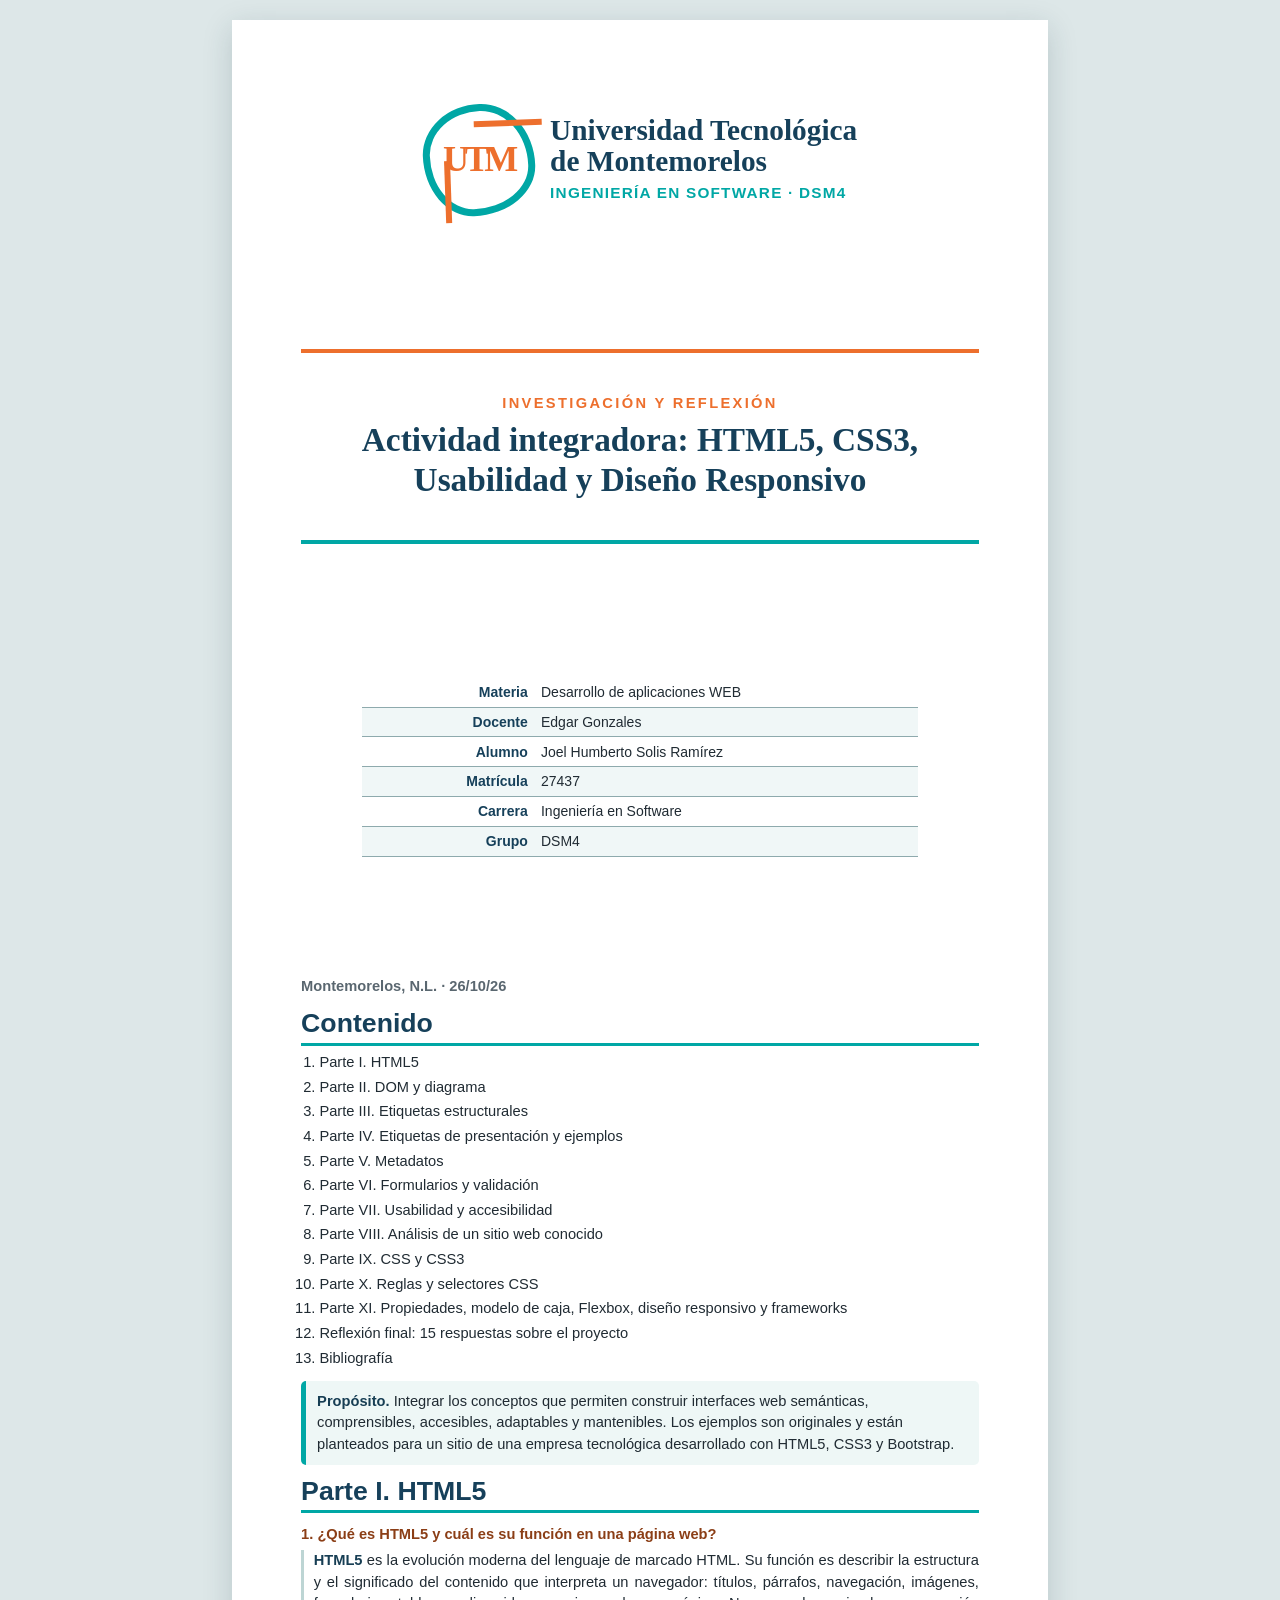
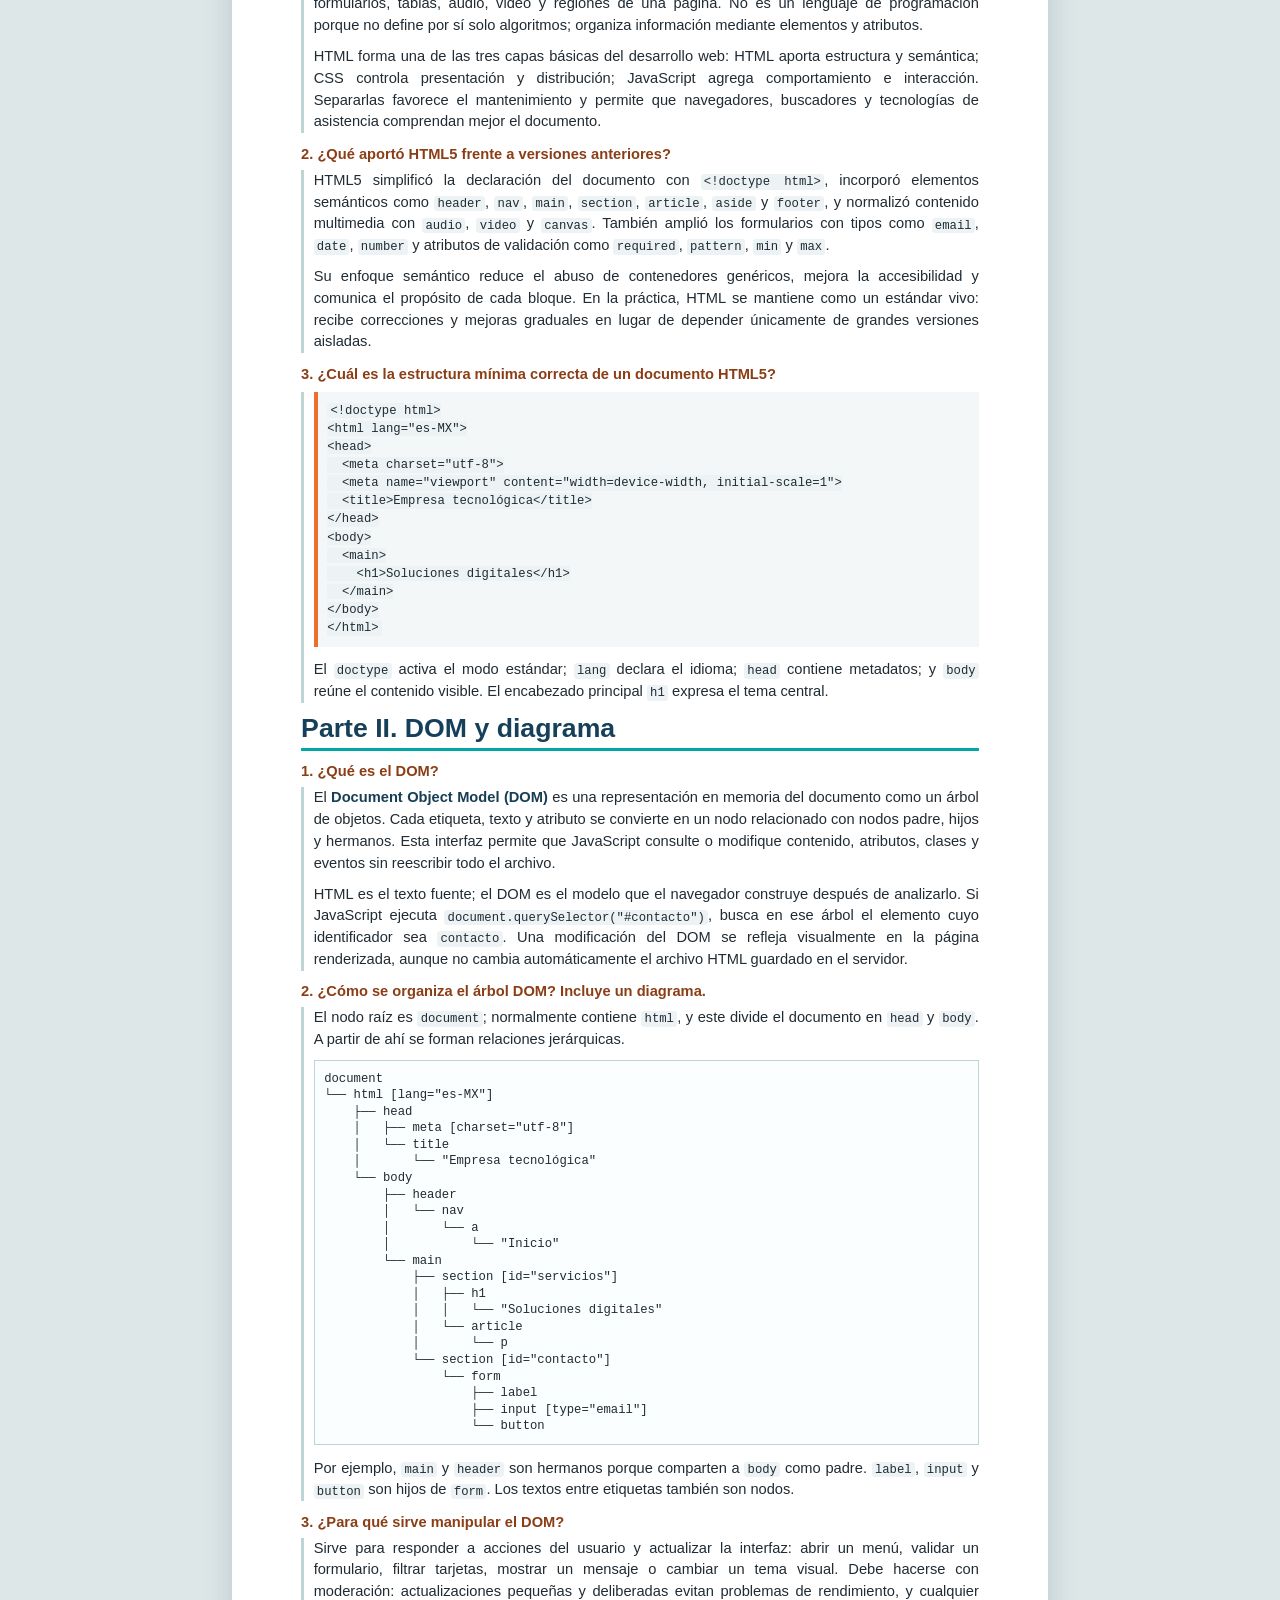
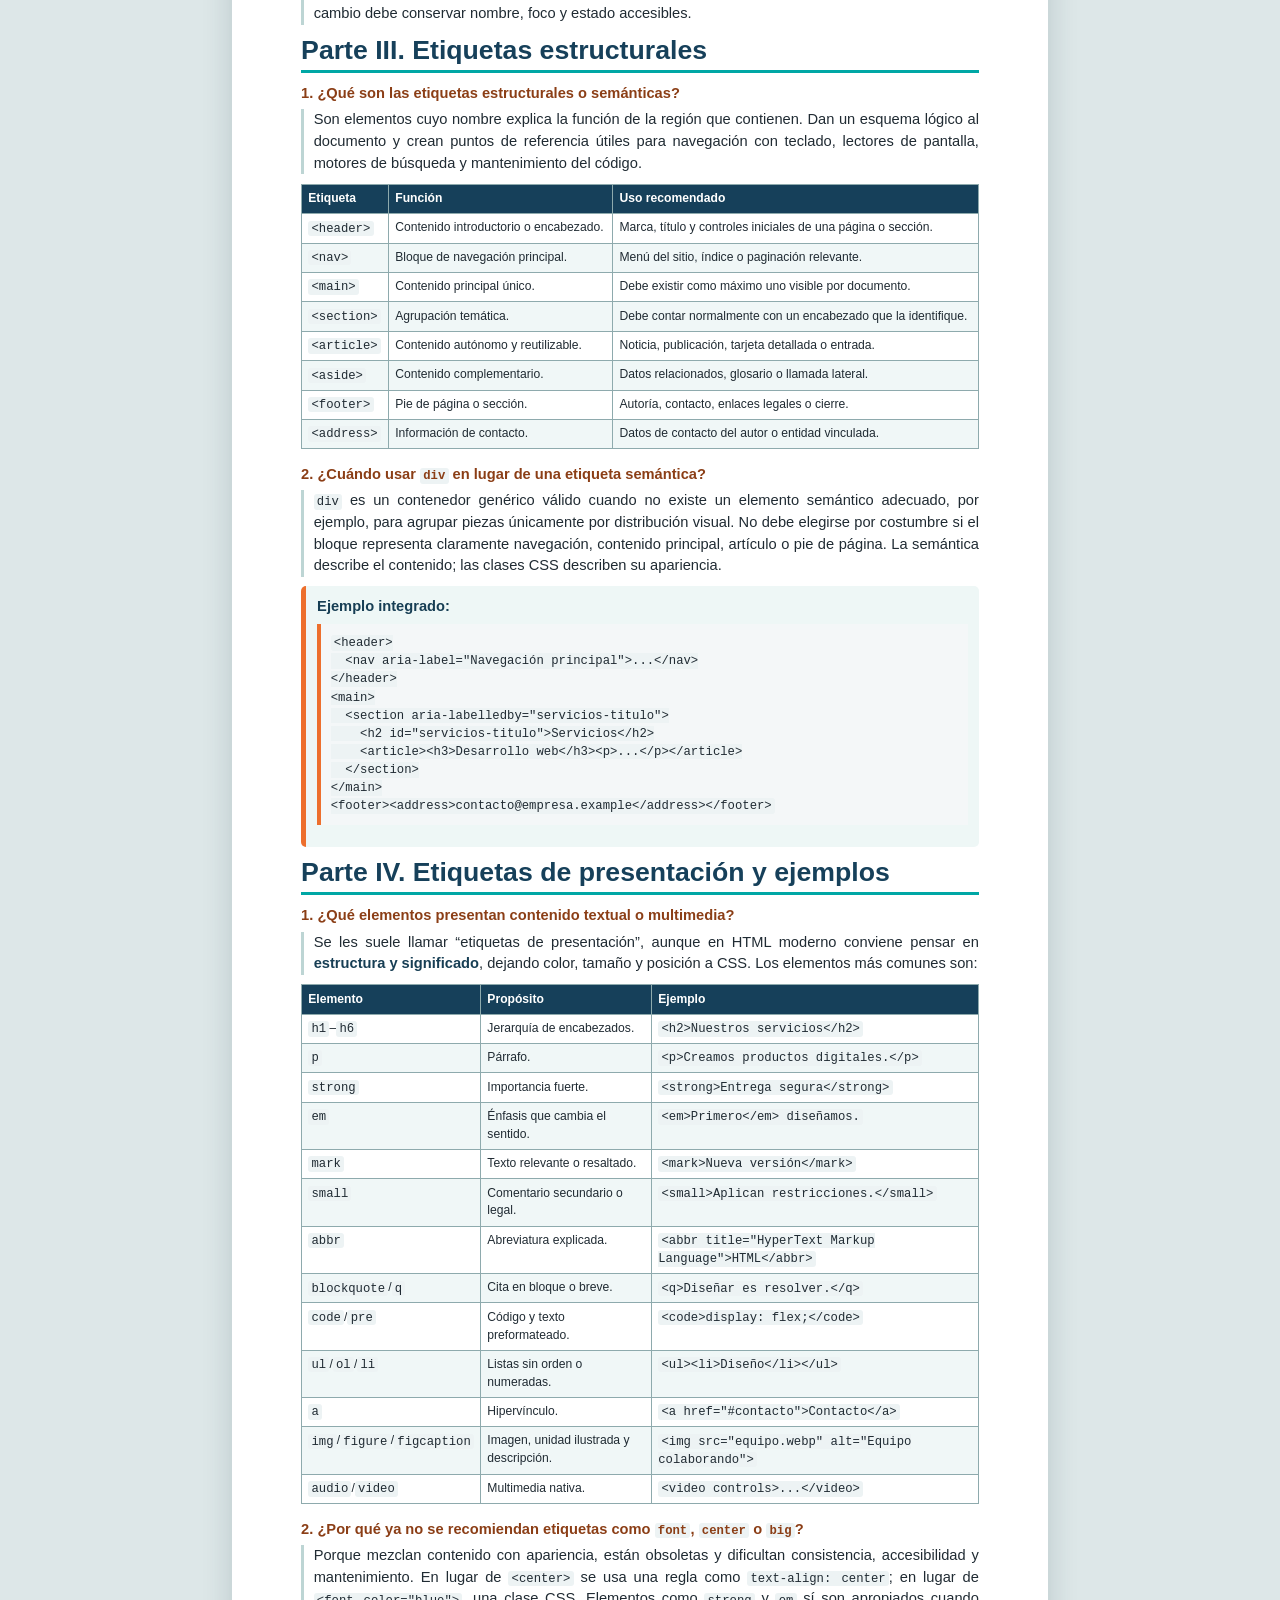
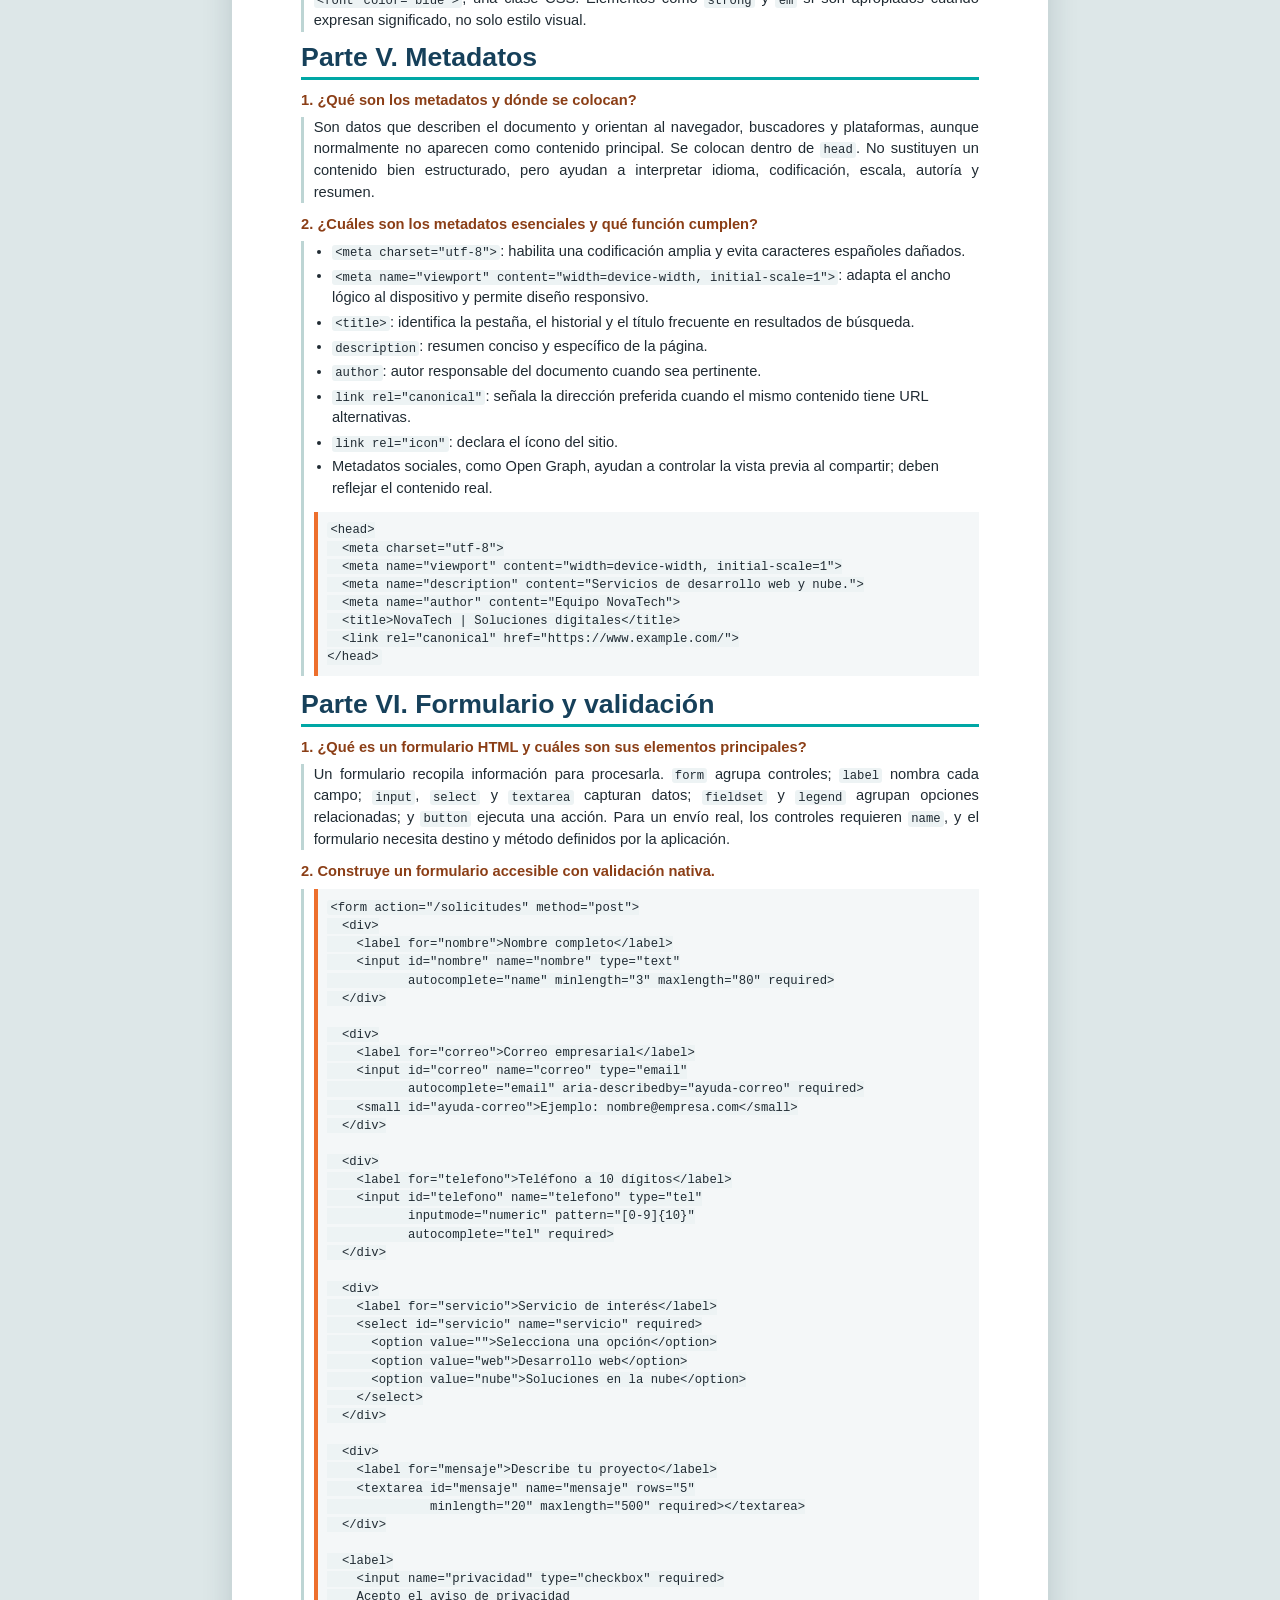
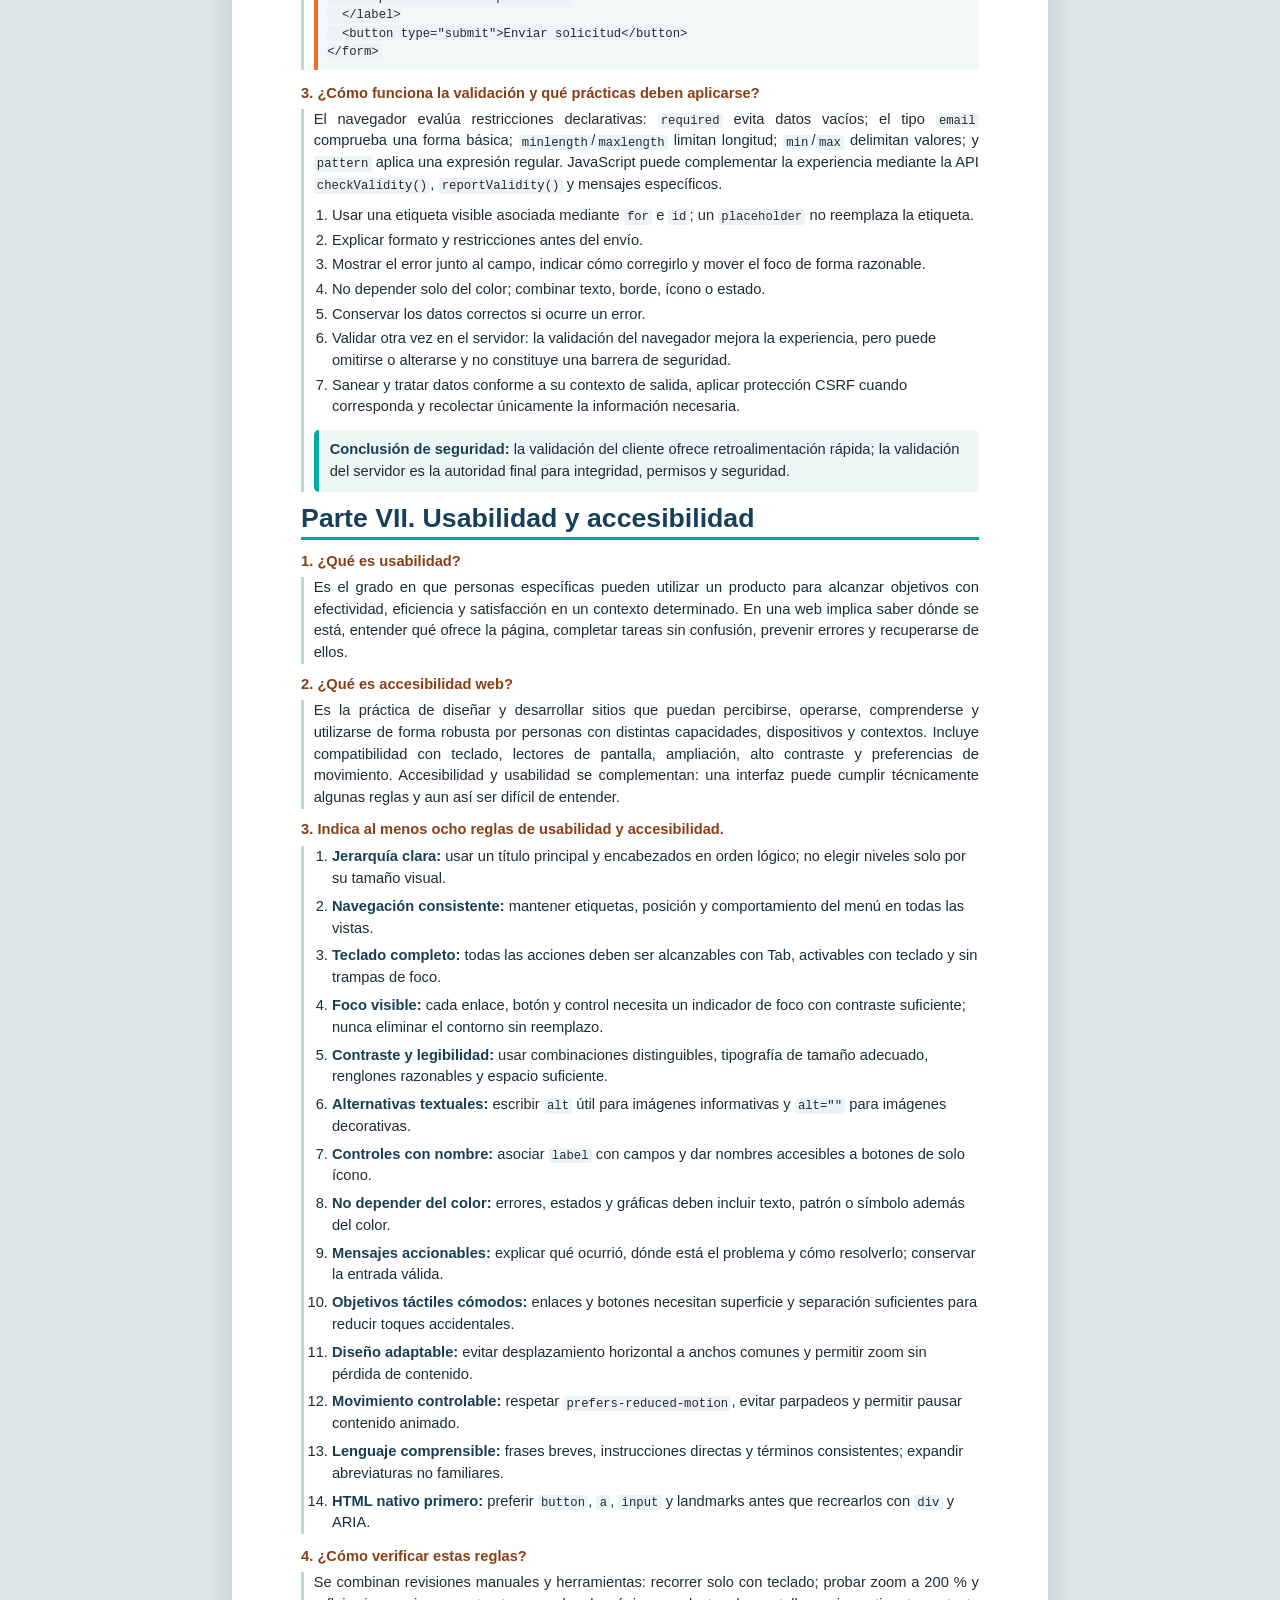
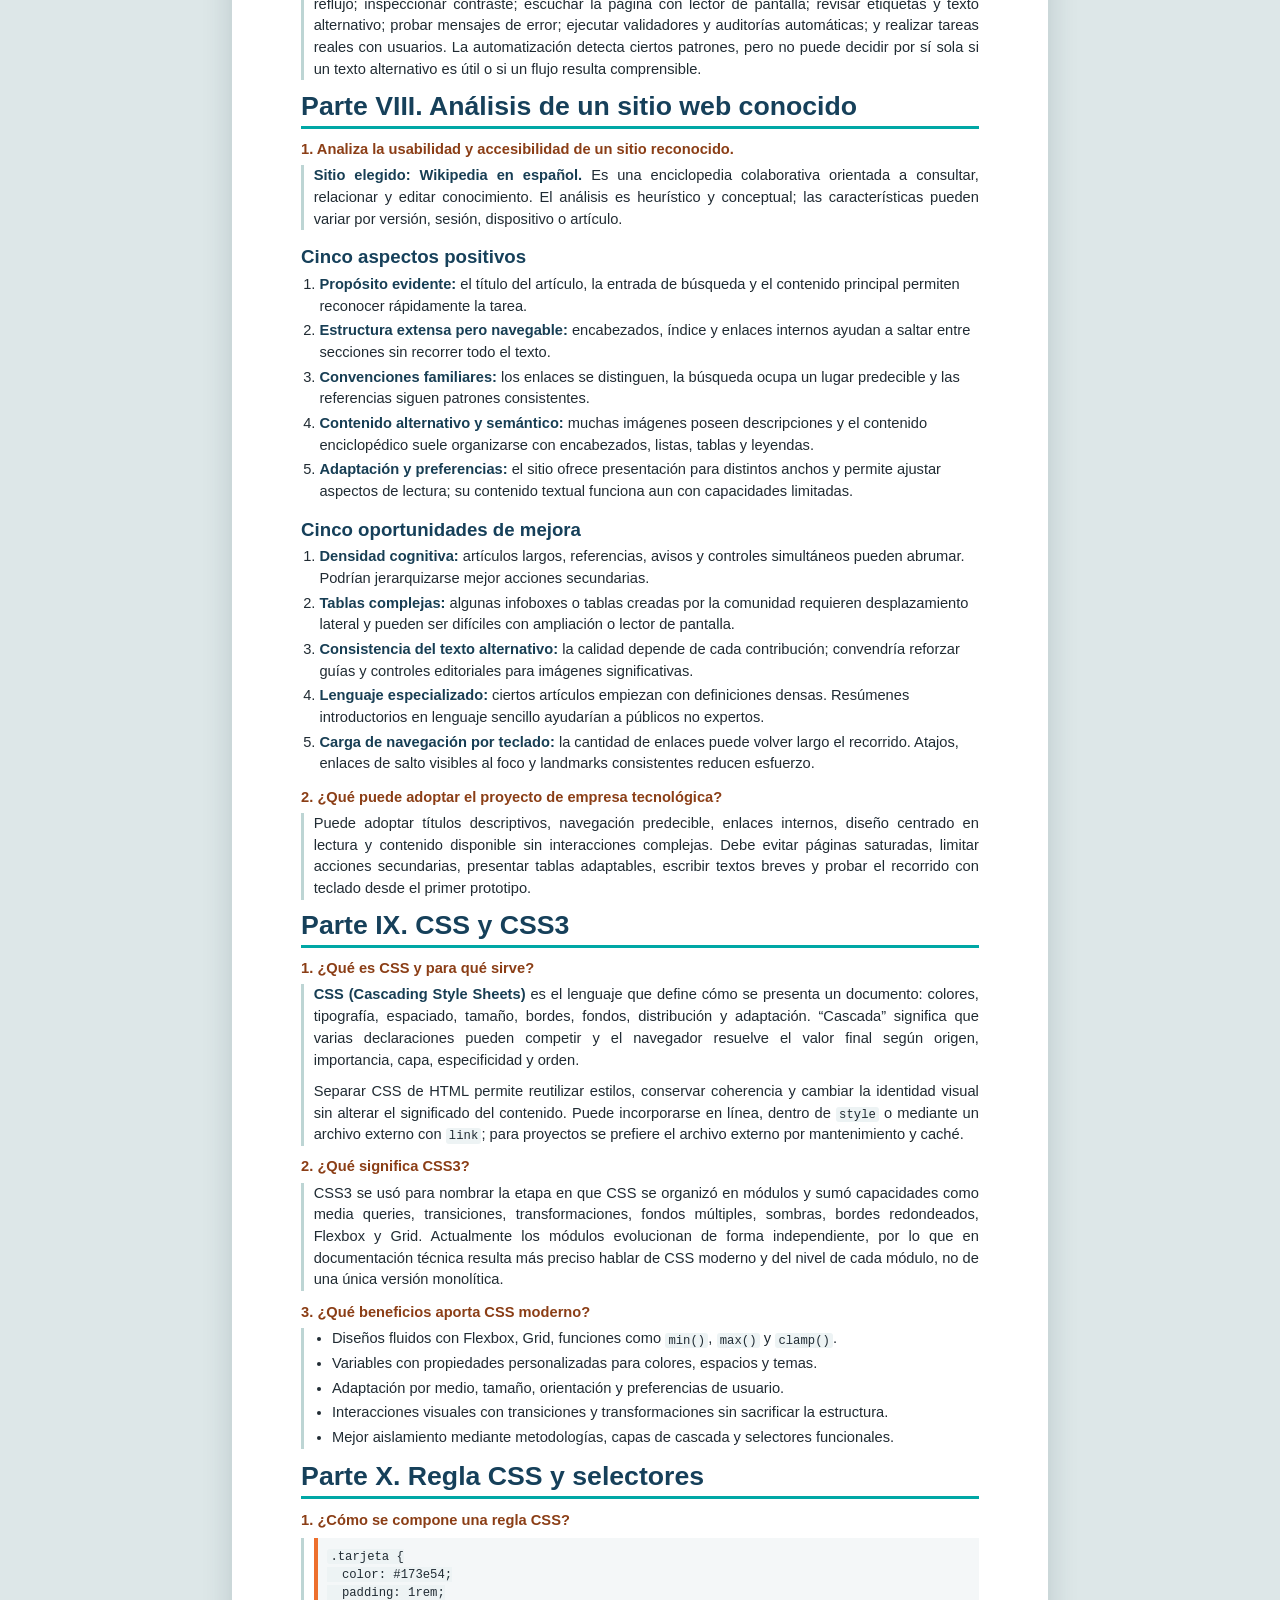
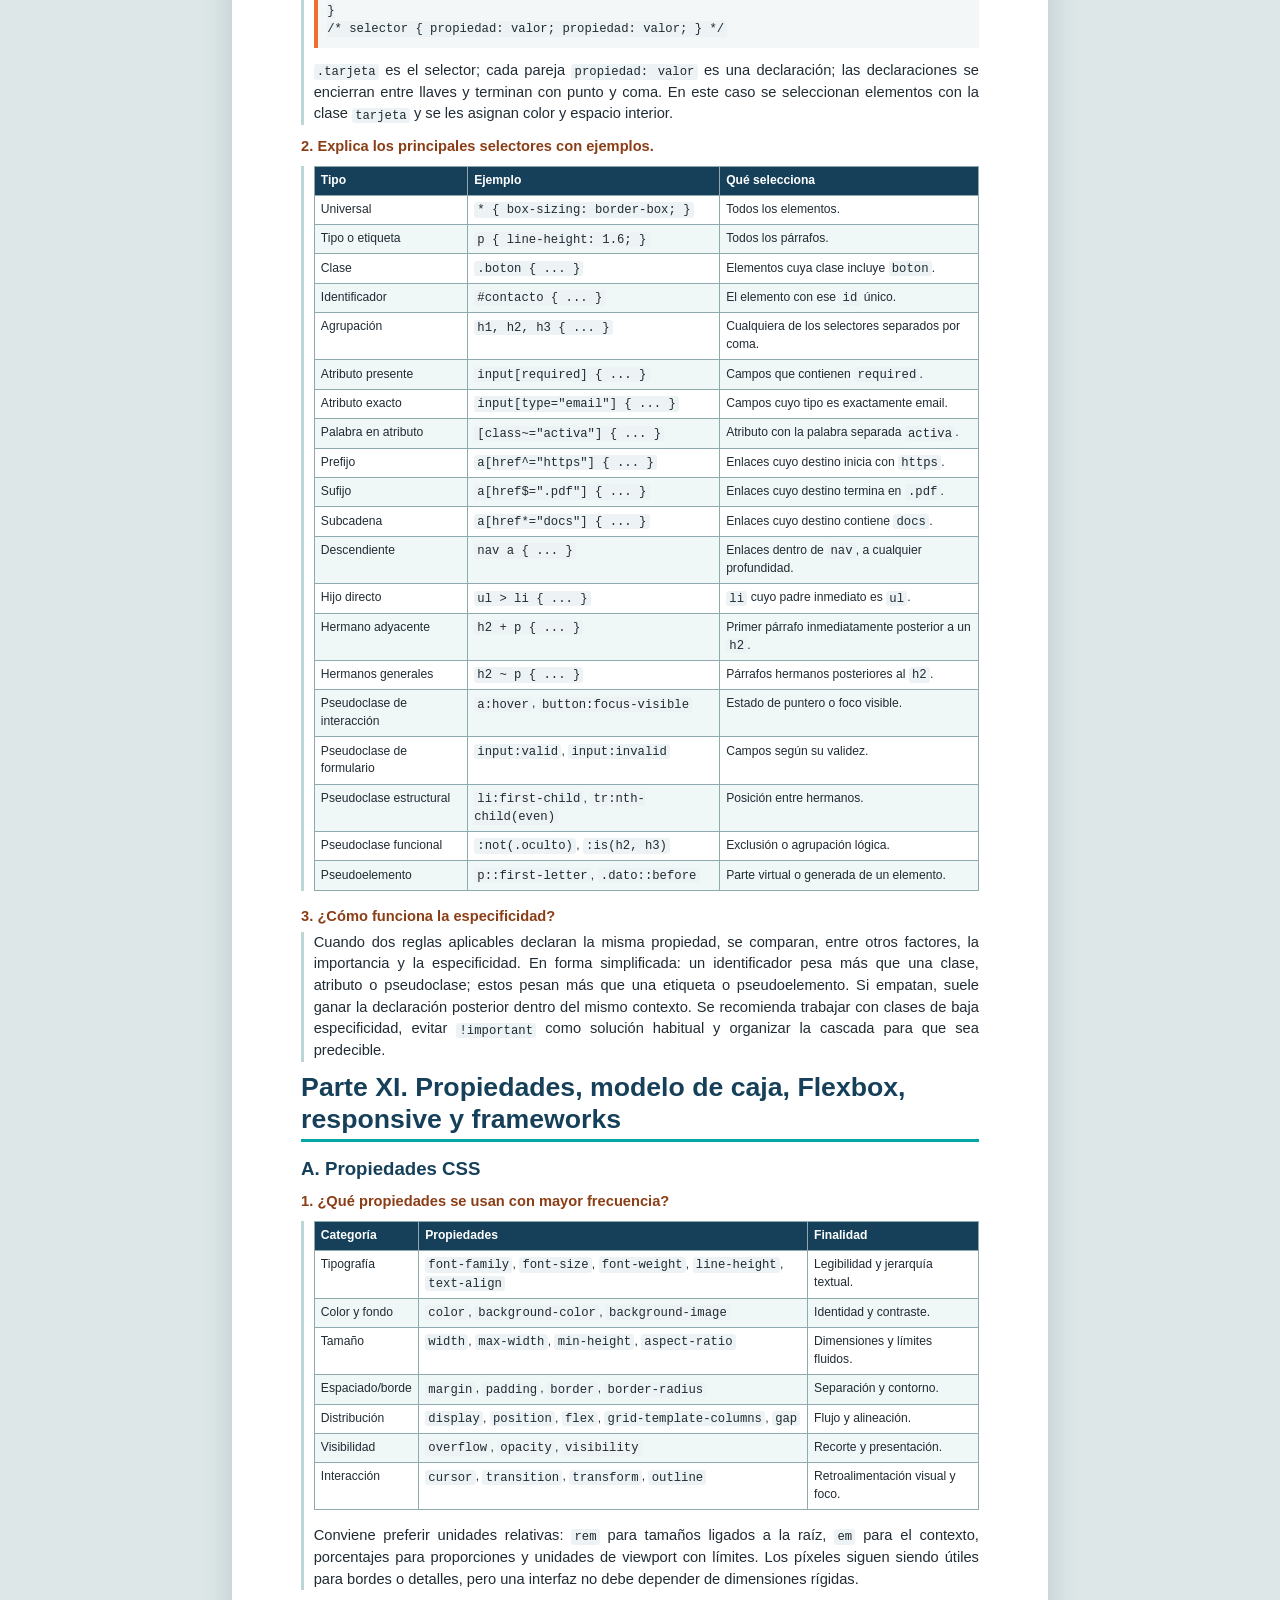
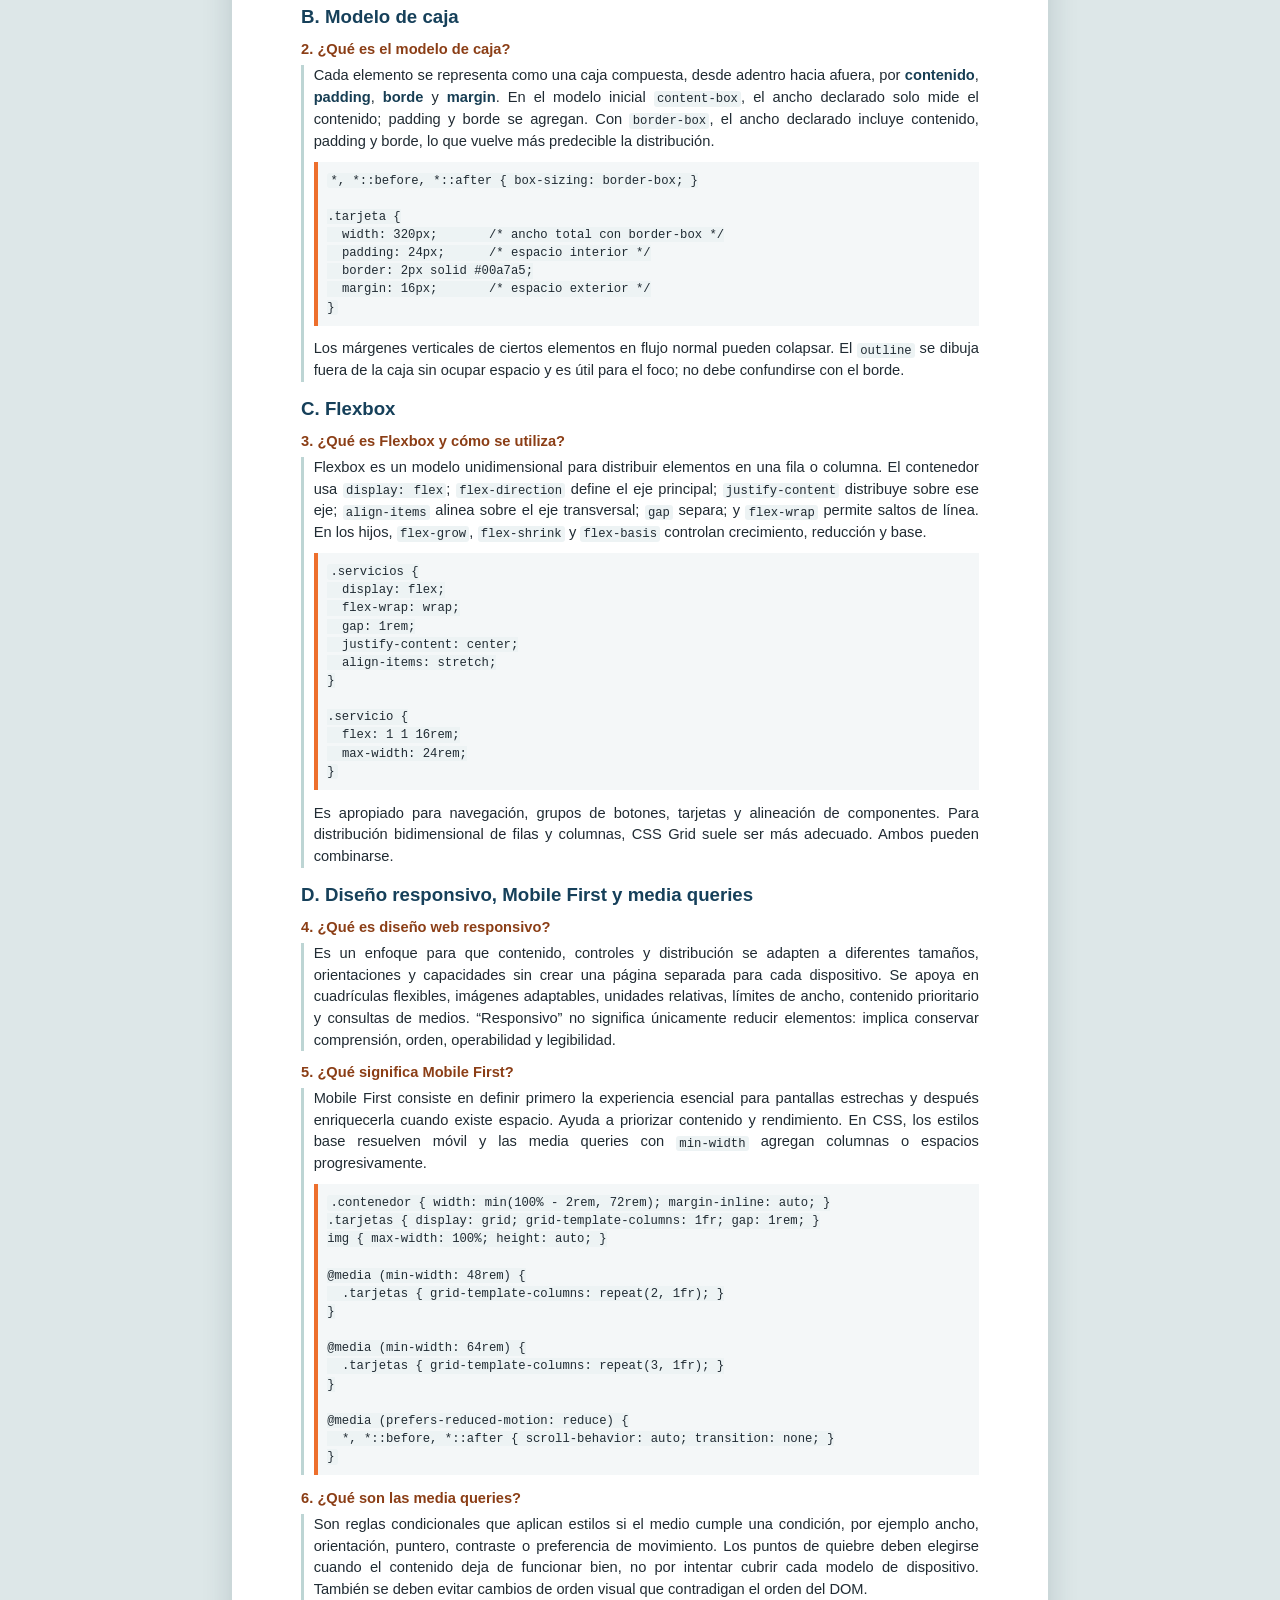
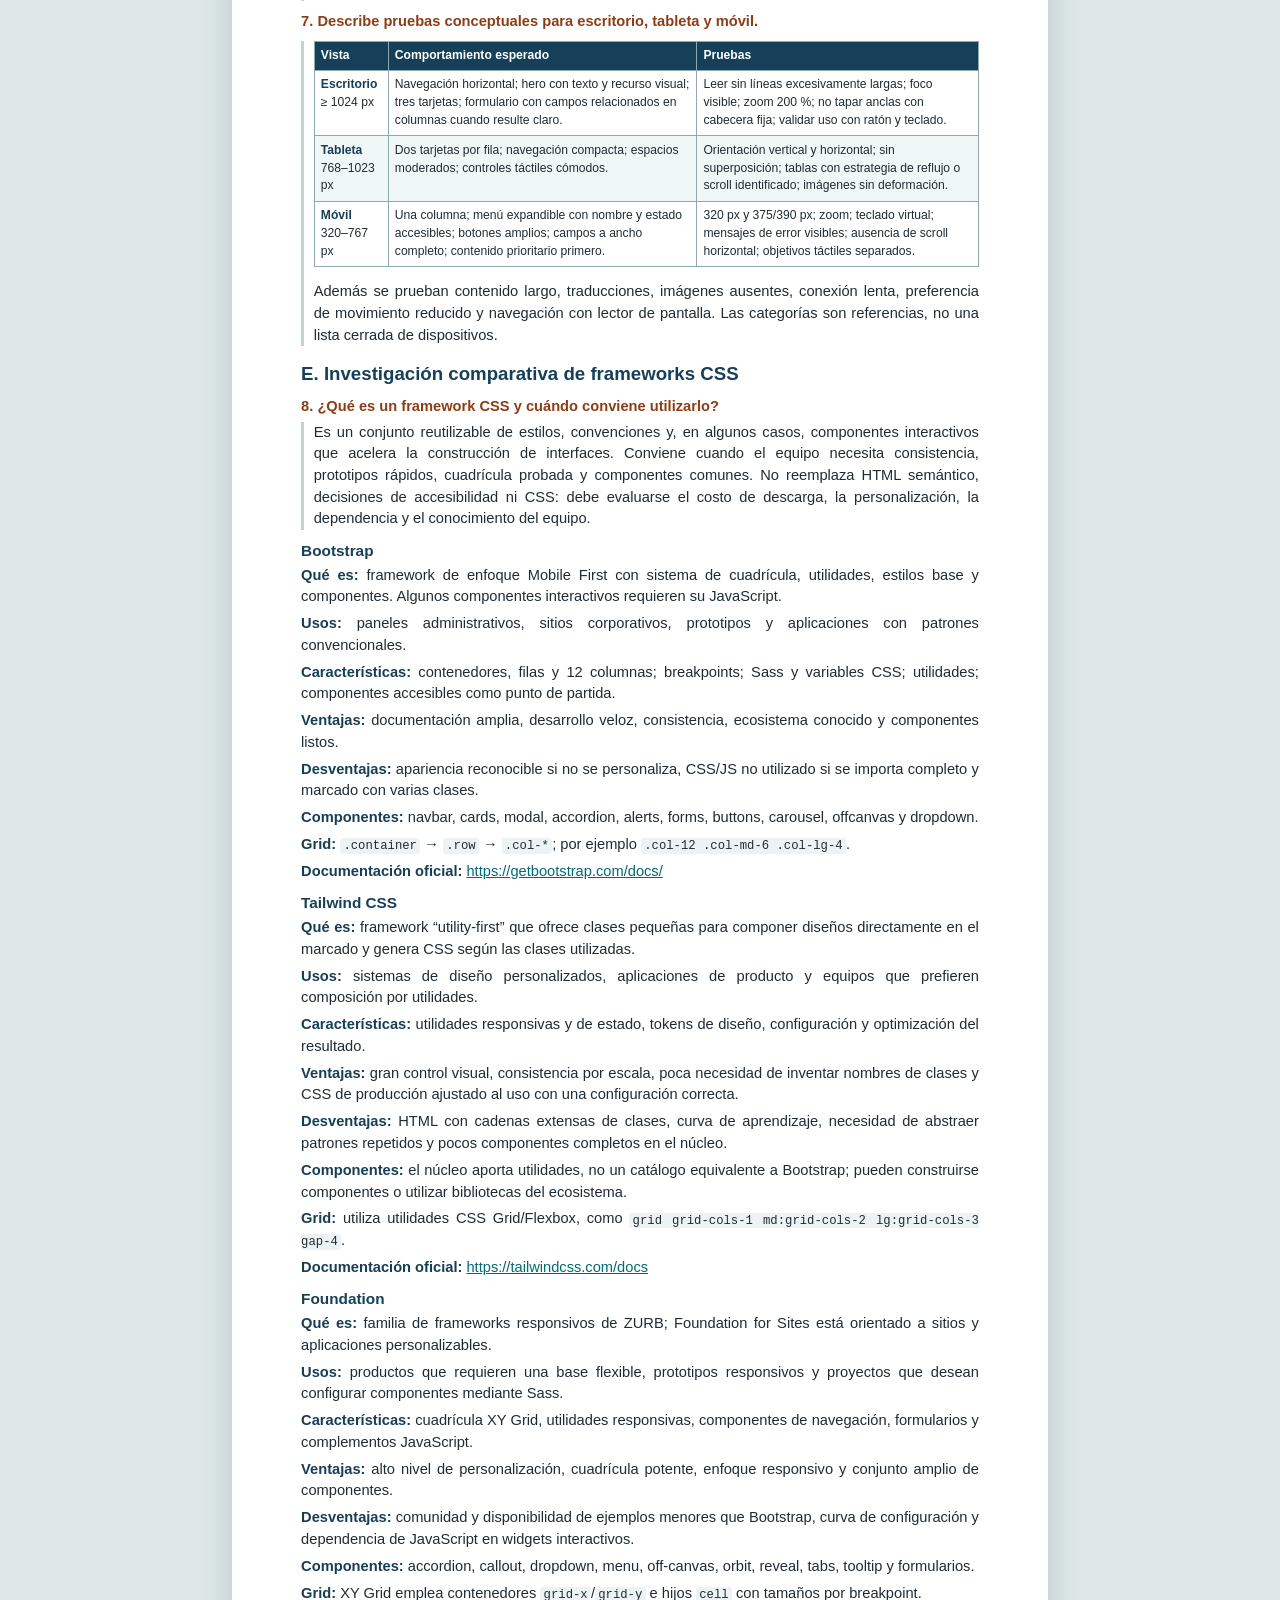
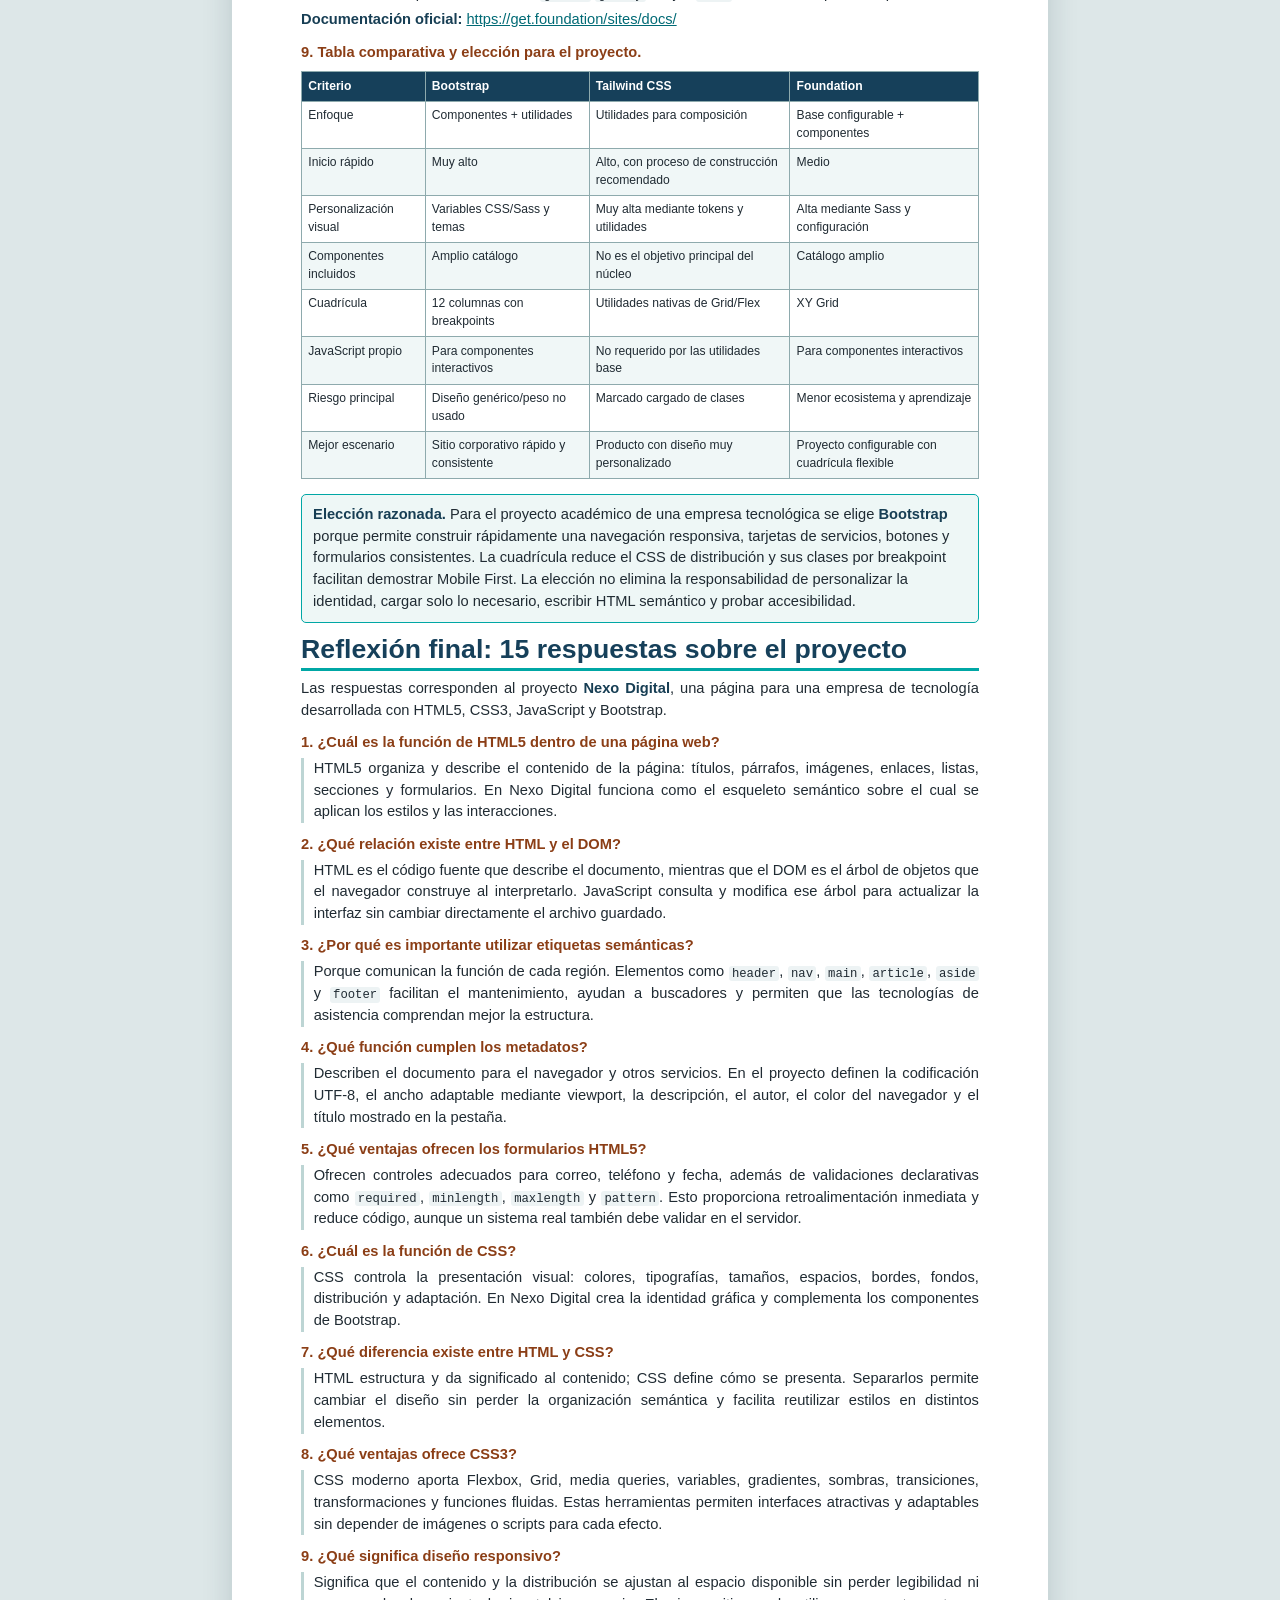
==== preguntas/investigacion-y-reflexion.html @ 2ddf55a6 "feat: crear actividad integradora responsiva" ====
<!doctype html>
<html lang="es-MX">
<head>
  <meta charset="utf-8">
  <meta name="viewport" content="width=device-width, initial-scale=1">
  <meta name="author" content="Joel Humberto Solis Ramírez">
  <meta name="description" content="Investigación y reflexión sobre HTML5, CSS3, usabilidad, accesibilidad, diseño responsivo y frameworks CSS.">
  <title>Actividad integradora | Investigación y reflexión</title>
  <style>
    :root {
      --naranja: #ed6f2d;
      --turquesa: #00a7a5;
      --azul: #16405a;
      --tinta: #202b33;
      --gris: #5a6770;
      --claro: #eef7f6;
      --linea: #bdd5d4;
      --papel: #fff;
    }

    * { box-sizing: border-box; }

    html {
      font-family: "Aptos", "Segoe UI", Arial, sans-serif;
      color: var(--tinta);
      background: #dde7e8;
      font-size: 11pt;
      line-height: 1.48;
    }

    body {
      width: 8.5in;
      margin: 20px auto;
      background: var(--papel);
      box-shadow: 0 8px 28px rgb(23 53 65 / 18%);
    }

    main { padding: 0.72in; }

    h1, h2, h3, h4 {
      color: var(--azul);
      line-height: 1.2;
      break-after: avoid-page;
      page-break-after: avoid;
    }

    h2 {
      margin: 0 0 0.45rem;
      padding-bottom: 0.25rem;
      border-bottom: 3px solid var(--turquesa);
      font-size: 20pt;
    }

    h3 { margin: 1.1rem 0 0.3rem; font-size: 14pt; }
    h4 { margin: 0.8rem 0 0.2rem; font-size: 11.5pt; }
    p { margin: 0.3rem 0 0.65rem; text-align: justify; }
    ul, ol { margin: 0.35rem 0 0.8rem 1.25rem; padding: 0; }
    li { margin: 0.2rem 0; }
    a { color: #006a75; overflow-wrap: anywhere; }
    strong { color: #173e54; }

    code, pre {
      font-family: "Cascadia Mono", Consolas, monospace;
      font-size: 9.2pt;
    }

    code {
      padding: 0.05rem 0.22rem;
      border-radius: 3px;
      background: #edf3f4;
    }

    pre {
      margin: 0.45rem 0 0.85rem;
      padding: 0.65rem;
      border-left: 4px solid var(--naranja);
      background: #f4f7f8;
      white-space: pre-wrap;
      overflow-wrap: anywhere;
      break-inside: avoid-page;
      page-break-inside: avoid;
    }

    table {
      width: 100%;
      margin: 0.55rem 0 1rem;
      border-collapse: collapse;
      font-size: 9.1pt;
      break-inside: auto;
    }

    th, td {
      padding: 0.35rem 0.42rem;
      border: 1px solid #8eaaad;
      vertical-align: top;
      text-align: left;
    }

    th { color: #fff; background: var(--azul); }
    tr { break-inside: avoid-page; page-break-inside: avoid; }
    tbody tr:nth-child(even) { background: #f0f7f7; }

    .portada {
      min-height: 9.56in;
      display: flex;
      flex-direction: column;
      justify-content: space-between;
      text-align: center;
      page-break-after: always;
      break-after: page;
    }

    .marca {
      display: flex;
      align-items: center;
      justify-content: center;
      gap: 1.05rem;
      margin-top: 0.15in;
    }

    .monograma {
      position: relative;
      width: 112px;
      height: 112px;
      display: grid;
      place-items: center;
      border: 7px solid var(--turquesa);
      border-radius: 52% 48% 56% 44% / 45% 56% 44% 55%;
      color: var(--naranja);
      font-family: Georgia, serif;
      font-size: 27pt;
      font-weight: 800;
      letter-spacing: -0.12em;
      transform: rotate(-2deg);
    }

    .monograma::before,
    .monograma::after {
      content: "";
      position: absolute;
      background: var(--naranja);
    }

    .monograma::before { width: 68px; height: 6px; top: 10px; right: -15px; }
    .monograma::after { width: 6px; height: 62px; bottom: -13px; left: 14px; }
    .monograma span { transform: rotate(2deg); }

    .institucion {
      max-width: 5.6in;
      text-align: left;
    }

    .institucion strong {
      display: block;
      color: var(--azul);
      font-family: Georgia, serif;
      font-size: 22pt;
      line-height: 1.05;
    }

    .institucion small {
      display: block;
      margin-top: 0.35rem;
      color: var(--turquesa);
      font-size: 11.5pt;
      font-weight: 700;
      letter-spacing: 0.08em;
      text-transform: uppercase;
    }

    .titulo-portada {
      margin: 0.2in auto;
      padding: 0.42in 0.25in;
      border-top: 4px solid var(--naranja);
      border-bottom: 4px solid var(--turquesa);
    }

    .titulo-portada .etiqueta {
      margin: 0;
      color: var(--naranja);
      font-size: 11pt;
      font-weight: 800;
      letter-spacing: 0.16em;
      text-align: center;
      text-transform: uppercase;
    }

    .titulo-portada h1 {
      margin: 0.35rem 0 0;
      color: var(--azul);
      font-family: Georgia, serif;
      font-size: 25pt;
    }

    .datos {
      width: 82%;
      margin: 0 auto;
      border-collapse: collapse;
      font-size: 10.5pt;
    }

    .datos th,
    .datos td { padding: 0.28rem 0.45rem; border-width: 0 0 1px; }
    .datos th { width: 31%; color: var(--azul); background: transparent; text-align: right; }
    .datos td { text-align: left; }
    .lugar-fecha { color: var(--gris); font-weight: 600; }

    .seccion {
      page-break-before: always;
      break-before: page;
    }

    .subseccion {
      margin-top: 1.1rem;
      padding-top: 0.2rem;
    }

    .pregunta {
      margin: 0.72rem 0 0.25rem;
      color: #8b3e16;
      font-weight: 800;
      text-align: left;
    }

    .respuesta {
      padding-left: 0.65rem;
      border-left: 3px solid var(--linea);
    }

    .nota, .ejemplo, .conclusion {
      margin: 0.65rem 0;
      padding: 0.65rem 0.75rem;
      border-radius: 5px;
      background: var(--claro);
      break-inside: avoid-page;
      page-break-inside: avoid;
    }

    .nota { border-left: 5px solid var(--turquesa); }
    .ejemplo { border-left: 5px solid var(--naranja); }
    .conclusion { border: 1px solid var(--turquesa); }
    .compacto p { margin-bottom: 0.35rem; }

    .diagrama {
      padding: 0.65rem;
      border: 1px solid var(--linea);
      background: #fbfefe;
      line-height: 1.35;
      white-space: pre;
      break-inside: avoid-page;
      page-break-inside: avoid;
    }

    .lista-reglas li { margin-bottom: 0.42rem; }
    .checklist { columns: 2; column-gap: 1.2rem; }
    .checklist li { break-inside: avoid; }
    .firma { margin-top: 1.2in; text-align: center; }
    .firma::before { content: ""; display: block; width: 2.8in; margin: 0 auto 0.15rem; border-top: 1px solid var(--tinta); }

    @page {
      size: letter;
      margin: 0.65in;
    }

    @media print {
      html, body { width: auto; margin: 0; background: #fff; box-shadow: none; }
      main { padding: 0; }
      a { color: inherit; text-decoration: none; }
      a[href]::after { content: none; }
      .portada { min-height: 9.65in; }
      .seccion { page-break-before: always; break-before: page; }
    }

    @media screen and (max-width: 850px) {
      body { width: 100%; margin: 0; }
      main { padding: 1rem; }
      .portada { min-height: 100vh; }
      .marca { flex-direction: column; }
      .institucion { text-align: center; }
      .datos { width: 100%; }
      .checklist { columns: 1; }
    }
  </style>
</head>
<body>
<main>
  <section class="portada" aria-labelledby="titulo-principal">
    <div class="marca">
      <div class="monograma" role="img" aria-label="Monograma tipográfico original con las letras UTM"><span>UTM</span></div>
      <div class="institucion">
        <strong>Universidad Tecnológica<br>de Montemorelos</strong>
        <small>Ingeniería en Software · DSM4</small>
      </div>
    </div>

    <div class="titulo-portada">
      <p class="etiqueta">Investigación y reflexión</p>
      <h1 id="titulo-principal">Actividad integradora: HTML5, CSS3, Usabilidad y Diseño Responsivo</h1>
    </div>

    <table class="datos" aria-label="Datos académicos">
      <tbody>
        <tr><th>Materia</th><td>Desarrollo de aplicaciones WEB</td></tr>
        <tr><th>Docente</th><td>Edgar Gonzales</td></tr>
        <tr><th>Alumno</th><td>Joel Humberto Solis Ramírez</td></tr>
        <tr><th>Matrícula</th><td>27437</td></tr>
        <tr><th>Carrera</th><td>Ingeniería en Software</td></tr>
        <tr><th>Grupo</th><td>DSM4</td></tr>
      </tbody>
    </table>

    <p class="lugar-fecha">Montemorelos, N.L. · 26/10/26</p>
  </section>

  <section aria-labelledby="indice">
    <h2 id="indice">Contenido</h2>
    <ol>
      <li>Parte I. HTML5</li>
      <li>Parte II. DOM y diagrama</li>
      <li>Parte III. Etiquetas estructurales</li>
      <li>Parte IV. Etiquetas de presentación y ejemplos</li>
      <li>Parte V. Metadatos</li>
      <li>Parte VI. Formularios y validación</li>
      <li>Parte VII. Usabilidad y accesibilidad</li>
      <li>Parte VIII. Análisis de un sitio web conocido</li>
      <li>Parte IX. CSS y CSS3</li>
      <li>Parte X. Reglas y selectores CSS</li>
      <li>Parte XI. Propiedades, modelo de caja, Flexbox, diseño responsivo y frameworks</li>
      <li>Reflexión final: 15 respuestas sobre el proyecto</li>
      <li>Bibliografía</li>
    </ol>
    <div class="nota">
      <strong>Propósito.</strong> Integrar los conceptos que permiten construir interfaces web semánticas, comprensibles, accesibles, adaptables y mantenibles. Los ejemplos son originales y están planteados para un sitio de una empresa tecnológica desarrollado con HTML5, CSS3 y Bootstrap.
    </div>
  </section>

  <section class="seccion" id="parte-i" aria-labelledby="h-parte-i">
    <h2 id="h-parte-i">Parte I. HTML5</h2>

    <p class="pregunta">1. ¿Qué es HTML5 y cuál es su función en una página web?</p>
    <div class="respuesta">
      <p><strong>HTML5</strong> es la evolución moderna del lenguaje de marcado HTML. Su función es describir la estructura y el significado del contenido que interpreta un navegador: títulos, párrafos, navegación, imágenes, formularios, tablas, audio, video y regiones de una página. No es un lenguaje de programación porque no define por sí solo algoritmos; organiza información mediante elementos y atributos.</p>
      <p>HTML forma una de las tres capas básicas del desarrollo web: HTML aporta estructura y semántica; CSS controla presentación y distribución; JavaScript agrega comportamiento e interacción. Separarlas favorece el mantenimiento y permite que navegadores, buscadores y tecnologías de asistencia comprendan mejor el documento.</p>
    </div>

    <p class="pregunta">2. ¿Qué aportó HTML5 frente a versiones anteriores?</p>
    <div class="respuesta">
      <p>HTML5 simplificó la declaración del documento con <code>&lt;!doctype html&gt;</code>, incorporó elementos semánticos como <code>header</code>, <code>nav</code>, <code>main</code>, <code>section</code>, <code>article</code>, <code>aside</code> y <code>footer</code>, y normalizó contenido multimedia con <code>audio</code>, <code>video</code> y <code>canvas</code>. También amplió los formularios con tipos como <code>email</code>, <code>date</code>, <code>number</code> y atributos de validación como <code>required</code>, <code>pattern</code>, <code>min</code> y <code>max</code>.</p>
      <p>Su enfoque semántico reduce el abuso de contenedores genéricos, mejora la accesibilidad y comunica el propósito de cada bloque. En la práctica, HTML se mantiene como un estándar vivo: recibe correcciones y mejoras graduales en lugar de depender únicamente de grandes versiones aisladas.</p>
    </div>

    <p class="pregunta">3. ¿Cuál es la estructura mínima correcta de un documento HTML5?</p>
    <div class="respuesta">
<pre><code>&lt;!doctype html&gt;
&lt;html lang="es-MX"&gt;
&lt;head&gt;
  &lt;meta charset="utf-8"&gt;
  &lt;meta name="viewport" content="width=device-width, initial-scale=1"&gt;
  &lt;title&gt;Empresa tecnológica&lt;/title&gt;
&lt;/head&gt;
&lt;body&gt;
  &lt;main&gt;
    &lt;h1&gt;Soluciones digitales&lt;/h1&gt;
  &lt;/main&gt;
&lt;/body&gt;
&lt;/html&gt;</code></pre>
      <p>El <code>doctype</code> activa el modo estándar; <code>lang</code> declara el idioma; <code>head</code> contiene metadatos; y <code>body</code> reúne el contenido visible. El encabezado principal <code>h1</code> expresa el tema central.</p>
    </div>
  </section>

  <section class="seccion" id="parte-ii" aria-labelledby="h-parte-ii">
    <h2 id="h-parte-ii">Parte II. DOM y diagrama</h2>

    <p class="pregunta">1. ¿Qué es el DOM?</p>
    <div class="respuesta">
      <p>El <strong>Document Object Model (DOM)</strong> es una representación en memoria del documento como un árbol de objetos. Cada etiqueta, texto y atributo se convierte en un nodo relacionado con nodos padre, hijos y hermanos. Esta interfaz permite que JavaScript consulte o modifique contenido, atributos, clases y eventos sin reescribir todo el archivo.</p>
      <p>HTML es el texto fuente; el DOM es el modelo que el navegador construye después de analizarlo. Si JavaScript ejecuta <code>document.querySelector("#contacto")</code>, busca en ese árbol el elemento cuyo identificador sea <code>contacto</code>. Una modificación del DOM se refleja visualmente en la página renderizada, aunque no cambia automáticamente el archivo HTML guardado en el servidor.</p>
    </div>

    <p class="pregunta">2. ¿Cómo se organiza el árbol DOM? Incluye un diagrama.</p>
    <div class="respuesta">
      <p>El nodo raíz es <code>document</code>; normalmente contiene <code>html</code>, y este divide el documento en <code>head</code> y <code>body</code>. A partir de ahí se forman relaciones jerárquicas.</p>
<pre class="diagrama" aria-label="Diagrama textual del árbol DOM">document
└── html [lang="es-MX"]
    ├── head
    │   ├── meta [charset="utf-8"]
    │   └── title
    │       └── "Empresa tecnológica"
    └── body
        ├── header
        │   └── nav
        │       └── a
        │           └── "Inicio"
        └── main
            ├── section [id="servicios"]
            │   ├── h1
            │   │   └── "Soluciones digitales"
            │   └── article
            │       └── p
            └── section [id="contacto"]
                └── form
                    ├── label
                    ├── input [type="email"]
                    └── button</pre>
      <p>Por ejemplo, <code>main</code> y <code>header</code> son hermanos porque comparten a <code>body</code> como padre. <code>label</code>, <code>input</code> y <code>button</code> son hijos de <code>form</code>. Los textos entre etiquetas también son nodos.</p>
    </div>

    <p class="pregunta">3. ¿Para qué sirve manipular el DOM?</p>
    <div class="respuesta">
      <p>Sirve para responder a acciones del usuario y actualizar la interfaz: abrir un menú, validar un formulario, filtrar tarjetas, mostrar un mensaje o cambiar un tema visual. Debe hacerse con moderación: actualizaciones pequeñas y deliberadas evitan problemas de rendimiento, y cualquier cambio debe conservar nombre, foco y estado accesibles.</p>
    </div>
  </section>

  <section class="seccion" id="parte-iii" aria-labelledby="h-parte-iii">
    <h2 id="h-parte-iii">Parte III. Etiquetas estructurales</h2>

    <p class="pregunta">1. ¿Qué son las etiquetas estructurales o semánticas?</p>
    <div class="respuesta">
      <p>Son elementos cuyo nombre explica la función de la región que contienen. Dan un esquema lógico al documento y crean puntos de referencia útiles para navegación con teclado, lectores de pantalla, motores de búsqueda y mantenimiento del código.</p>
    </div>

    <table aria-label="Etiquetas estructurales HTML5">
      <thead><tr><th>Etiqueta</th><th>Función</th><th>Uso recomendado</th></tr></thead>
      <tbody>
        <tr><td><code>&lt;header&gt;</code></td><td>Contenido introductorio o encabezado.</td><td>Marca, título y controles iniciales de una página o sección.</td></tr>
        <tr><td><code>&lt;nav&gt;</code></td><td>Bloque de navegación principal.</td><td>Menú del sitio, índice o paginación relevante.</td></tr>
        <tr><td><code>&lt;main&gt;</code></td><td>Contenido principal único.</td><td>Debe existir como máximo uno visible por documento.</td></tr>
        <tr><td><code>&lt;section&gt;</code></td><td>Agrupación temática.</td><td>Debe contar normalmente con un encabezado que la identifique.</td></tr>
        <tr><td><code>&lt;article&gt;</code></td><td>Contenido autónomo y reutilizable.</td><td>Noticia, publicación, tarjeta detallada o entrada.</td></tr>
        <tr><td><code>&lt;aside&gt;</code></td><td>Contenido complementario.</td><td>Datos relacionados, glosario o llamada lateral.</td></tr>
        <tr><td><code>&lt;footer&gt;</code></td><td>Pie de página o sección.</td><td>Autoría, contacto, enlaces legales o cierre.</td></tr>
        <tr><td><code>&lt;address&gt;</code></td><td>Información de contacto.</td><td>Datos de contacto del autor o entidad vinculada.</td></tr>
      </tbody>
    </table>

    <p class="pregunta">2. ¿Cuándo usar <code>div</code> en lugar de una etiqueta semántica?</p>
    <div class="respuesta">
      <p><code>div</code> es un contenedor genérico válido cuando no existe un elemento semántico adecuado, por ejemplo, para agrupar piezas únicamente por distribución visual. No debe elegirse por costumbre si el bloque representa claramente navegación, contenido principal, artículo o pie de página. La semántica describe el contenido; las clases CSS describen su apariencia.</p>
    </div>

    <div class="ejemplo">
      <strong>Ejemplo integrado:</strong>
<pre><code>&lt;header&gt;
  &lt;nav aria-label="Navegación principal"&gt;...&lt;/nav&gt;
&lt;/header&gt;
&lt;main&gt;
  &lt;section aria-labelledby="servicios-titulo"&gt;
    &lt;h2 id="servicios-titulo"&gt;Servicios&lt;/h2&gt;
    &lt;article&gt;&lt;h3&gt;Desarrollo web&lt;/h3&gt;&lt;p&gt;...&lt;/p&gt;&lt;/article&gt;
  &lt;/section&gt;
&lt;/main&gt;
&lt;footer&gt;&lt;address&gt;contacto@empresa.example&lt;/address&gt;&lt;/footer&gt;</code></pre>
    </div>
  </section>

  <section class="seccion" id="parte-iv" aria-labelledby="h-parte-iv">
    <h2 id="h-parte-iv">Parte IV. Etiquetas de presentación y ejemplos</h2>

    <p class="pregunta">1. ¿Qué elementos presentan contenido textual o multimedia?</p>
    <div class="respuesta">
      <p>Se les suele llamar “etiquetas de presentación”, aunque en HTML moderno conviene pensar en <strong>estructura y significado</strong>, dejando color, tamaño y posición a CSS. Los elementos más comunes son:</p>
    </div>

    <table aria-label="Elementos de contenido y ejemplos">
      <thead><tr><th>Elemento</th><th>Propósito</th><th>Ejemplo</th></tr></thead>
      <tbody>
        <tr><td><code>h1</code>–<code>h6</code></td><td>Jerarquía de encabezados.</td><td><code>&lt;h2&gt;Nuestros servicios&lt;/h2&gt;</code></td></tr>
        <tr><td><code>p</code></td><td>Párrafo.</td><td><code>&lt;p&gt;Creamos productos digitales.&lt;/p&gt;</code></td></tr>
        <tr><td><code>strong</code></td><td>Importancia fuerte.</td><td><code>&lt;strong&gt;Entrega segura&lt;/strong&gt;</code></td></tr>
        <tr><td><code>em</code></td><td>Énfasis que cambia el sentido.</td><td><code>&lt;em&gt;Primero&lt;/em&gt; diseñamos.</code></td></tr>
        <tr><td><code>mark</code></td><td>Texto relevante o resaltado.</td><td><code>&lt;mark&gt;Nueva versión&lt;/mark&gt;</code></td></tr>
        <tr><td><code>small</code></td><td>Comentario secundario o legal.</td><td><code>&lt;small&gt;Aplican restricciones.&lt;/small&gt;</code></td></tr>
        <tr><td><code>abbr</code></td><td>Abreviatura explicada.</td><td><code>&lt;abbr title="HyperText Markup Language"&gt;HTML&lt;/abbr&gt;</code></td></tr>
        <tr><td><code>blockquote</code>/<code>q</code></td><td>Cita en bloque o breve.</td><td><code>&lt;q&gt;Diseñar es resolver.&lt;/q&gt;</code></td></tr>
        <tr><td><code>code</code>/<code>pre</code></td><td>Código y texto preformateado.</td><td><code>&lt;code&gt;display: flex;&lt;/code&gt;</code></td></tr>
        <tr><td><code>ul</code>/<code>ol</code>/<code>li</code></td><td>Listas sin orden o numeradas.</td><td><code>&lt;ul&gt;&lt;li&gt;Diseño&lt;/li&gt;&lt;/ul&gt;</code></td></tr>
        <tr><td><code>a</code></td><td>Hipervínculo.</td><td><code>&lt;a href="#contacto"&gt;Contacto&lt;/a&gt;</code></td></tr>
        <tr><td><code>img</code>/<code>figure</code>/<code>figcaption</code></td><td>Imagen, unidad ilustrada y descripción.</td><td><code>&lt;img src="equipo.webp" alt="Equipo colaborando"&gt;</code></td></tr>
        <tr><td><code>audio</code>/<code>video</code></td><td>Multimedia nativa.</td><td><code>&lt;video controls&gt;...&lt;/video&gt;</code></td></tr>
      </tbody>
    </table>

    <p class="pregunta">2. ¿Por qué ya no se recomiendan etiquetas como <code>font</code>, <code>center</code> o <code>big</code>?</p>
    <div class="respuesta">
      <p>Porque mezclan contenido con apariencia, están obsoletas y dificultan consistencia, accesibilidad y mantenimiento. En lugar de <code>&lt;center&gt;</code> se usa una regla como <code>text-align: center</code>; en lugar de <code>&lt;font color="blue"&gt;</code>, una clase CSS. Elementos como <code>strong</code> y <code>em</code> sí son apropiados cuando expresan significado, no solo estilo visual.</p>
    </div>
  </section>

  <section class="seccion" id="parte-v" aria-labelledby="h-parte-v">
    <h2 id="h-parte-v">Parte V. Metadatos</h2>

    <p class="pregunta">1. ¿Qué son los metadatos y dónde se colocan?</p>
    <div class="respuesta">
      <p>Son datos que describen el documento y orientan al navegador, buscadores y plataformas, aunque normalmente no aparecen como contenido principal. Se colocan dentro de <code>head</code>. No sustituyen un contenido bien estructurado, pero ayudan a interpretar idioma, codificación, escala, autoría y resumen.</p>
    </div>

    <p class="pregunta">2. ¿Cuáles son los metadatos esenciales y qué función cumplen?</p>
    <div class="respuesta">
      <ul>
        <li><code>&lt;meta charset="utf-8"&gt;</code>: habilita una codificación amplia y evita caracteres españoles dañados.</li>
        <li><code>&lt;meta name="viewport" content="width=device-width, initial-scale=1"&gt;</code>: adapta el ancho lógico al dispositivo y permite diseño responsivo.</li>
        <li><code>&lt;title&gt;</code>: identifica la pestaña, el historial y el título frecuente en resultados de búsqueda.</li>
        <li><code>description</code>: resumen conciso y específico de la página.</li>
        <li><code>author</code>: autor responsable del documento cuando sea pertinente.</li>
        <li><code>link rel="canonical"</code>: señala la dirección preferida cuando el mismo contenido tiene URL alternativas.</li>
        <li><code>link rel="icon"</code>: declara el ícono del sitio.</li>
        <li>Metadatos sociales, como Open Graph, ayudan a controlar la vista previa al compartir; deben reflejar el contenido real.</li>
      </ul>
<pre><code>&lt;head&gt;
  &lt;meta charset="utf-8"&gt;
  &lt;meta name="viewport" content="width=device-width, initial-scale=1"&gt;
  &lt;meta name="description" content="Servicios de desarrollo web y nube."&gt;
  &lt;meta name="author" content="Equipo NovaTech"&gt;
  &lt;title&gt;NovaTech | Soluciones digitales&lt;/title&gt;
  &lt;link rel="canonical" href="https://www.example.com/"&gt;
&lt;/head&gt;</code></pre>
    </div>
  </section>

  <section class="seccion" id="parte-vi" aria-labelledby="h-parte-vi">
    <h2 id="h-parte-vi">Parte VI. Formulario y validación</h2>

    <p class="pregunta">1. ¿Qué es un formulario HTML y cuáles son sus elementos principales?</p>
    <div class="respuesta">
      <p>Un formulario recopila información para procesarla. <code>form</code> agrupa controles; <code>label</code> nombra cada campo; <code>input</code>, <code>select</code> y <code>textarea</code> capturan datos; <code>fieldset</code> y <code>legend</code> agrupan opciones relacionadas; y <code>button</code> ejecuta una acción. Para un envío real, los controles requieren <code>name</code>, y el formulario necesita destino y método definidos por la aplicación.</p>
    </div>

    <p class="pregunta">2. Construye un formulario accesible con validación nativa.</p>
    <div class="respuesta">
<pre><code>&lt;form action="/solicitudes" method="post"&gt;
  &lt;div&gt;
    &lt;label for="nombre"&gt;Nombre completo&lt;/label&gt;
    &lt;input id="nombre" name="nombre" type="text"
           autocomplete="name" minlength="3" maxlength="80" required&gt;
  &lt;/div&gt;

  &lt;div&gt;
    &lt;label for="correo"&gt;Correo empresarial&lt;/label&gt;
    &lt;input id="correo" name="correo" type="email"
           autocomplete="email" aria-describedby="ayuda-correo" required&gt;
    &lt;small id="ayuda-correo"&gt;Ejemplo: nombre@empresa.com&lt;/small&gt;
  &lt;/div&gt;

  &lt;div&gt;
    &lt;label for="telefono"&gt;Teléfono a 10 dígitos&lt;/label&gt;
    &lt;input id="telefono" name="telefono" type="tel"
           inputmode="numeric" pattern="[0-9]{10}"
           autocomplete="tel" required&gt;
  &lt;/div&gt;

  &lt;div&gt;
    &lt;label for="servicio"&gt;Servicio de interés&lt;/label&gt;
    &lt;select id="servicio" name="servicio" required&gt;
      &lt;option value=""&gt;Selecciona una opción&lt;/option&gt;
      &lt;option value="web"&gt;Desarrollo web&lt;/option&gt;
      &lt;option value="nube"&gt;Soluciones en la nube&lt;/option&gt;
    &lt;/select&gt;
  &lt;/div&gt;

  &lt;div&gt;
    &lt;label for="mensaje"&gt;Describe tu proyecto&lt;/label&gt;
    &lt;textarea id="mensaje" name="mensaje" rows="5"
              minlength="20" maxlength="500" required&gt;&lt;/textarea&gt;
  &lt;/div&gt;

  &lt;label&gt;
    &lt;input name="privacidad" type="checkbox" required&gt;
    Acepto el aviso de privacidad
  &lt;/label&gt;
  &lt;button type="submit"&gt;Enviar solicitud&lt;/button&gt;
&lt;/form&gt;</code></pre>
    </div>

    <p class="pregunta">3. ¿Cómo funciona la validación y qué prácticas deben aplicarse?</p>
    <div class="respuesta">
      <p>El navegador evalúa restricciones declarativas: <code>required</code> evita datos vacíos; el tipo <code>email</code> comprueba una forma básica; <code>minlength</code>/<code>maxlength</code> limitan longitud; <code>min</code>/<code>max</code> delimitan valores; y <code>pattern</code> aplica una expresión regular. JavaScript puede complementar la experiencia mediante la API <code>checkValidity()</code>, <code>reportValidity()</code> y mensajes específicos.</p>
      <ol>
        <li>Usar una etiqueta visible asociada mediante <code>for</code> e <code>id</code>; un <code>placeholder</code> no reemplaza la etiqueta.</li>
        <li>Explicar formato y restricciones antes del envío.</li>
        <li>Mostrar el error junto al campo, indicar cómo corregirlo y mover el foco de forma razonable.</li>
        <li>No depender solo del color; combinar texto, borde, ícono o estado.</li>
        <li>Conservar los datos correctos si ocurre un error.</li>
        <li>Validar otra vez en el servidor: la validación del navegador mejora la experiencia, pero puede omitirse o alterarse y no constituye una barrera de seguridad.</li>
        <li>Sanear y tratar datos conforme a su contexto de salida, aplicar protección CSRF cuando corresponda y recolectar únicamente la información necesaria.</li>
      </ol>
      <div class="nota"><strong>Conclusión de seguridad:</strong> la validación del cliente ofrece retroalimentación rápida; la validación del servidor es la autoridad final para integridad, permisos y seguridad.</div>
    </div>
  </section>

  <section class="seccion" id="parte-vii" aria-labelledby="h-parte-vii">
    <h2 id="h-parte-vii">Parte VII. Usabilidad y accesibilidad</h2>

    <p class="pregunta">1. ¿Qué es usabilidad?</p>
    <div class="respuesta">
      <p>Es el grado en que personas específicas pueden utilizar un producto para alcanzar objetivos con efectividad, eficiencia y satisfacción en un contexto determinado. En una web implica saber dónde se está, entender qué ofrece la página, completar tareas sin confusión, prevenir errores y recuperarse de ellos.</p>
    </div>

    <p class="pregunta">2. ¿Qué es accesibilidad web?</p>
    <div class="respuesta">
      <p>Es la práctica de diseñar y desarrollar sitios que puedan percibirse, operarse, comprenderse y utilizarse de forma robusta por personas con distintas capacidades, dispositivos y contextos. Incluye compatibilidad con teclado, lectores de pantalla, ampliación, alto contraste y preferencias de movimiento. Accesibilidad y usabilidad se complementan: una interfaz puede cumplir técnicamente algunas reglas y aun así ser difícil de entender.</p>
    </div>

    <p class="pregunta">3. Indica al menos ocho reglas de usabilidad y accesibilidad.</p>
    <div class="respuesta">
      <ol class="lista-reglas">
        <li><strong>Jerarquía clara:</strong> usar un título principal y encabezados en orden lógico; no elegir niveles solo por su tamaño visual.</li>
        <li><strong>Navegación consistente:</strong> mantener etiquetas, posición y comportamiento del menú en todas las vistas.</li>
        <li><strong>Teclado completo:</strong> todas las acciones deben ser alcanzables con Tab, activables con teclado y sin trampas de foco.</li>
        <li><strong>Foco visible:</strong> cada enlace, botón y control necesita un indicador de foco con contraste suficiente; nunca eliminar el contorno sin reemplazo.</li>
        <li><strong>Contraste y legibilidad:</strong> usar combinaciones distinguibles, tipografía de tamaño adecuado, renglones razonables y espacio suficiente.</li>
        <li><strong>Alternativas textuales:</strong> escribir <code>alt</code> útil para imágenes informativas y <code>alt=""</code> para imágenes decorativas.</li>
        <li><strong>Controles con nombre:</strong> asociar <code>label</code> con campos y dar nombres accesibles a botones de solo ícono.</li>
        <li><strong>No depender del color:</strong> errores, estados y gráficas deben incluir texto, patrón o símbolo además del color.</li>
        <li><strong>Mensajes accionables:</strong> explicar qué ocurrió, dónde está el problema y cómo resolverlo; conservar la entrada válida.</li>
        <li><strong>Objetivos táctiles cómodos:</strong> enlaces y botones necesitan superficie y separación suficientes para reducir toques accidentales.</li>
        <li><strong>Diseño adaptable:</strong> evitar desplazamiento horizontal a anchos comunes y permitir zoom sin pérdida de contenido.</li>
        <li><strong>Movimiento controlable:</strong> respetar <code>prefers-reduced-motion</code>, evitar parpadeos y permitir pausar contenido animado.</li>
        <li><strong>Lenguaje comprensible:</strong> frases breves, instrucciones directas y términos consistentes; expandir abreviaturas no familiares.</li>
        <li><strong>HTML nativo primero:</strong> preferir <code>button</code>, <code>a</code>, <code>input</code> y landmarks antes que recrearlos con <code>div</code> y ARIA.</li>
      </ol>
    </div>

    <p class="pregunta">4. ¿Cómo verificar estas reglas?</p>
    <div class="respuesta">
      <p>Se combinan revisiones manuales y herramientas: recorrer solo con teclado; probar zoom a 200 % y reflujo; inspeccionar contraste; escuchar la página con lector de pantalla; revisar etiquetas y texto alternativo; probar mensajes de error; ejecutar validadores y auditorías automáticas; y realizar tareas reales con usuarios. La automatización detecta ciertos patrones, pero no puede decidir por sí sola si un texto alternativo es útil o si un flujo resulta comprensible.</p>
    </div>
  </section>

  <section class="seccion" id="parte-viii" aria-labelledby="h-parte-viii">
    <h2 id="h-parte-viii">Parte VIII. Análisis de un sitio web conocido</h2>

    <p class="pregunta">1. Analiza la usabilidad y accesibilidad de un sitio reconocido.</p>
    <div class="respuesta">
      <p><strong>Sitio elegido: Wikipedia en español.</strong> Es una enciclopedia colaborativa orientada a consultar, relacionar y editar conocimiento. El análisis es heurístico y conceptual; las características pueden variar por versión, sesión, dispositivo o artículo.</p>
    </div>

    <h3>Cinco aspectos positivos</h3>
    <ol>
      <li><strong>Propósito evidente:</strong> el título del artículo, la entrada de búsqueda y el contenido principal permiten reconocer rápidamente la tarea.</li>
      <li><strong>Estructura extensa pero navegable:</strong> encabezados, índice y enlaces internos ayudan a saltar entre secciones sin recorrer todo el texto.</li>
      <li><strong>Convenciones familiares:</strong> los enlaces se distinguen, la búsqueda ocupa un lugar predecible y las referencias siguen patrones consistentes.</li>
      <li><strong>Contenido alternativo y semántico:</strong> muchas imágenes poseen descripciones y el contenido enciclopédico suele organizarse con encabezados, listas, tablas y leyendas.</li>
      <li><strong>Adaptación y preferencias:</strong> el sitio ofrece presentación para distintos anchos y permite ajustar aspectos de lectura; su contenido textual funciona aun con capacidades limitadas.</li>
    </ol>

    <h3>Cinco oportunidades de mejora</h3>
    <ol>
      <li><strong>Densidad cognitiva:</strong> artículos largos, referencias, avisos y controles simultáneos pueden abrumar. Podrían jerarquizarse mejor acciones secundarias.</li>
      <li><strong>Tablas complejas:</strong> algunas infoboxes o tablas creadas por la comunidad requieren desplazamiento lateral y pueden ser difíciles con ampliación o lector de pantalla.</li>
      <li><strong>Consistencia del texto alternativo:</strong> la calidad depende de cada contribución; convendría reforzar guías y controles editoriales para imágenes significativas.</li>
      <li><strong>Lenguaje especializado:</strong> ciertos artículos empiezan con definiciones densas. Resúmenes introductorios en lenguaje sencillo ayudarían a públicos no expertos.</li>
      <li><strong>Carga de navegación por teclado:</strong> la cantidad de enlaces puede volver largo el recorrido. Atajos, enlaces de salto visibles al foco y landmarks consistentes reducen esfuerzo.</li>
    </ol>

    <p class="pregunta">2. ¿Qué puede adoptar el proyecto de empresa tecnológica?</p>
    <div class="respuesta">
      <p>Puede adoptar títulos descriptivos, navegación predecible, enlaces internos, diseño centrado en lectura y contenido disponible sin interacciones complejas. Debe evitar páginas saturadas, limitar acciones secundarias, presentar tablas adaptables, escribir textos breves y probar el recorrido con teclado desde el primer prototipo.</p>
    </div>
  </section>

  <section class="seccion" id="parte-ix" aria-labelledby="h-parte-ix">
    <h2 id="h-parte-ix">Parte IX. CSS y CSS3</h2>

    <p class="pregunta">1. ¿Qué es CSS y para qué sirve?</p>
    <div class="respuesta">
      <p><strong>CSS (Cascading Style Sheets)</strong> es el lenguaje que define cómo se presenta un documento: colores, tipografía, espaciado, tamaño, bordes, fondos, distribución y adaptación. “Cascada” significa que varias declaraciones pueden competir y el navegador resuelve el valor final según origen, importancia, capa, especificidad y orden.</p>
      <p>Separar CSS de HTML permite reutilizar estilos, conservar coherencia y cambiar la identidad visual sin alterar el significado del contenido. Puede incorporarse en línea, dentro de <code>style</code> o mediante un archivo externo con <code>link</code>; para proyectos se prefiere el archivo externo por mantenimiento y caché.</p>
    </div>

    <p class="pregunta">2. ¿Qué significa CSS3?</p>
    <div class="respuesta">
      <p>CSS3 se usó para nombrar la etapa en que CSS se organizó en módulos y sumó capacidades como media queries, transiciones, transformaciones, fondos múltiples, sombras, bordes redondeados, Flexbox y Grid. Actualmente los módulos evolucionan de forma independiente, por lo que en documentación técnica resulta más preciso hablar de CSS moderno y del nivel de cada módulo, no de una única versión monolítica.</p>
    </div>

    <p class="pregunta">3. ¿Qué beneficios aporta CSS moderno?</p>
    <div class="respuesta">
      <ul>
        <li>Diseños fluidos con Flexbox, Grid, funciones como <code>min()</code>, <code>max()</code> y <code>clamp()</code>.</li>
        <li>Variables con propiedades personalizadas para colores, espacios y temas.</li>
        <li>Adaptación por medio, tamaño, orientación y preferencias de usuario.</li>
        <li>Interacciones visuales con transiciones y transformaciones sin sacrificar la estructura.</li>
        <li>Mejor aislamiento mediante metodologías, capas de cascada y selectores funcionales.</li>
      </ul>
    </div>
  </section>

  <section class="seccion" id="parte-x" aria-labelledby="h-parte-x">
    <h2 id="h-parte-x">Parte X. Regla CSS y selectores</h2>

    <p class="pregunta">1. ¿Cómo se compone una regla CSS?</p>
    <div class="respuesta">
<pre><code>.tarjeta {
  color: #173e54;
  padding: 1rem;
}
/* selector { propiedad: valor; propiedad: valor; } */</code></pre>
      <p><code>.tarjeta</code> es el selector; cada pareja <code>propiedad: valor</code> es una declaración; las declaraciones se encierran entre llaves y terminan con punto y coma. En este caso se seleccionan elementos con la clase <code>tarjeta</code> y se les asignan color y espacio interior.</p>
    </div>

    <p class="pregunta">2. Explica los principales selectores con ejemplos.</p>
    <div class="respuesta">
      <table aria-label="Selectores CSS y ejemplos">
        <thead><tr><th>Tipo</th><th>Ejemplo</th><th>Qué selecciona</th></tr></thead>
        <tbody>
          <tr><td>Universal</td><td><code>* { box-sizing: border-box; }</code></td><td>Todos los elementos.</td></tr>
          <tr><td>Tipo o etiqueta</td><td><code>p { line-height: 1.6; }</code></td><td>Todos los párrafos.</td></tr>
          <tr><td>Clase</td><td><code>.boton { ... }</code></td><td>Elementos cuya clase incluye <code>boton</code>.</td></tr>
          <tr><td>Identificador</td><td><code>#contacto { ... }</code></td><td>El elemento con ese <code>id</code> único.</td></tr>
          <tr><td>Agrupación</td><td><code>h1, h2, h3 { ... }</code></td><td>Cualquiera de los selectores separados por coma.</td></tr>
          <tr><td>Atributo presente</td><td><code>input[required] { ... }</code></td><td>Campos que contienen <code>required</code>.</td></tr>
          <tr><td>Atributo exacto</td><td><code>input[type="email"] { ... }</code></td><td>Campos cuyo tipo es exactamente email.</td></tr>
          <tr><td>Palabra en atributo</td><td><code>[class~="activa"] { ... }</code></td><td>Atributo con la palabra separada <code>activa</code>.</td></tr>
          <tr><td>Prefijo</td><td><code>a[href^="https"] { ... }</code></td><td>Enlaces cuyo destino inicia con <code>https</code>.</td></tr>
          <tr><td>Sufijo</td><td><code>a[href$=".pdf"] { ... }</code></td><td>Enlaces cuyo destino termina en <code>.pdf</code>.</td></tr>
          <tr><td>Subcadena</td><td><code>a[href*="docs"] { ... }</code></td><td>Enlaces cuyo destino contiene <code>docs</code>.</td></tr>
          <tr><td>Descendiente</td><td><code>nav a { ... }</code></td><td>Enlaces dentro de <code>nav</code>, a cualquier profundidad.</td></tr>
          <tr><td>Hijo directo</td><td><code>ul &gt; li { ... }</code></td><td><code>li</code> cuyo padre inmediato es <code>ul</code>.</td></tr>
          <tr><td>Hermano adyacente</td><td><code>h2 + p { ... }</code></td><td>Primer párrafo inmediatamente posterior a un <code>h2</code>.</td></tr>
          <tr><td>Hermanos generales</td><td><code>h2 ~ p { ... }</code></td><td>Párrafos hermanos posteriores al <code>h2</code>.</td></tr>
          <tr><td>Pseudoclase de interacción</td><td><code>a:hover</code>, <code>button:focus-visible</code></td><td>Estado de puntero o foco visible.</td></tr>
          <tr><td>Pseudoclase de formulario</td><td><code>input:valid</code>, <code>input:invalid</code></td><td>Campos según su validez.</td></tr>
          <tr><td>Pseudoclase estructural</td><td><code>li:first-child</code>, <code>tr:nth-child(even)</code></td><td>Posición entre hermanos.</td></tr>
          <tr><td>Pseudoclase funcional</td><td><code>:not(.oculto)</code>, <code>:is(h2, h3)</code></td><td>Exclusión o agrupación lógica.</td></tr>
          <tr><td>Pseudoelemento</td><td><code>p::first-letter</code>, <code>.dato::before</code></td><td>Parte virtual o generada de un elemento.</td></tr>
        </tbody>
      </table>
    </div>

    <p class="pregunta">3. ¿Cómo funciona la especificidad?</p>
    <div class="respuesta">
      <p>Cuando dos reglas aplicables declaran la misma propiedad, se comparan, entre otros factores, la importancia y la especificidad. En forma simplificada: un identificador pesa más que una clase, atributo o pseudoclase; estos pesan más que una etiqueta o pseudoelemento. Si empatan, suele ganar la declaración posterior dentro del mismo contexto. Se recomienda trabajar con clases de baja especificidad, evitar <code>!important</code> como solución habitual y organizar la cascada para que sea predecible.</p>
    </div>
  </section>

  <section class="seccion" id="parte-xi" aria-labelledby="h-parte-xi">
    <h2 id="h-parte-xi">Parte XI. Propiedades, modelo de caja, Flexbox, responsive y frameworks</h2>

    <h3>A. Propiedades CSS</h3>
    <p class="pregunta">1. ¿Qué propiedades se usan con mayor frecuencia?</p>
    <div class="respuesta">
      <table aria-label="Categorías de propiedades CSS">
        <thead><tr><th>Categoría</th><th>Propiedades</th><th>Finalidad</th></tr></thead>
        <tbody>
          <tr><td>Tipografía</td><td><code>font-family</code>, <code>font-size</code>, <code>font-weight</code>, <code>line-height</code>, <code>text-align</code></td><td>Legibilidad y jerarquía textual.</td></tr>
          <tr><td>Color y fondo</td><td><code>color</code>, <code>background-color</code>, <code>background-image</code></td><td>Identidad y contraste.</td></tr>
          <tr><td>Tamaño</td><td><code>width</code>, <code>max-width</code>, <code>min-height</code>, <code>aspect-ratio</code></td><td>Dimensiones y límites fluidos.</td></tr>
          <tr><td>Espaciado/borde</td><td><code>margin</code>, <code>padding</code>, <code>border</code>, <code>border-radius</code></td><td>Separación y contorno.</td></tr>
          <tr><td>Distribución</td><td><code>display</code>, <code>position</code>, <code>flex</code>, <code>grid-template-columns</code>, <code>gap</code></td><td>Flujo y alineación.</td></tr>
          <tr><td>Visibilidad</td><td><code>overflow</code>, <code>opacity</code>, <code>visibility</code></td><td>Recorte y presentación.</td></tr>
          <tr><td>Interacción</td><td><code>cursor</code>, <code>transition</code>, <code>transform</code>, <code>outline</code></td><td>Retroalimentación visual y foco.</td></tr>
        </tbody>
      </table>
      <p>Conviene preferir unidades relativas: <code>rem</code> para tamaños ligados a la raíz, <code>em</code> para el contexto, porcentajes para proporciones y unidades de viewport con límites. Los píxeles siguen siendo útiles para bordes o detalles, pero una interfaz no debe depender de dimensiones rígidas.</p>
    </div>

    <h3>B. Modelo de caja</h3>
    <p class="pregunta">2. ¿Qué es el modelo de caja?</p>
    <div class="respuesta">
      <p>Cada elemento se representa como una caja compuesta, desde adentro hacia afuera, por <strong>contenido</strong>, <strong>padding</strong>, <strong>borde</strong> y <strong>margin</strong>. En el modelo inicial <code>content-box</code>, el ancho declarado solo mide el contenido; padding y borde se agregan. Con <code>border-box</code>, el ancho declarado incluye contenido, padding y borde, lo que vuelve más predecible la distribución.</p>
<pre><code>*, *::before, *::after { box-sizing: border-box; }

.tarjeta {
  width: 320px;       /* ancho total con border-box */
  padding: 24px;      /* espacio interior */
  border: 2px solid #00a7a5;
  margin: 16px;       /* espacio exterior */
}</code></pre>
      <p>Los márgenes verticales de ciertos elementos en flujo normal pueden colapsar. El <code>outline</code> se dibuja fuera de la caja sin ocupar espacio y es útil para el foco; no debe confundirse con el borde.</p>
    </div>

    <h3>C. Flexbox</h3>
    <p class="pregunta">3. ¿Qué es Flexbox y cómo se utiliza?</p>
    <div class="respuesta">
      <p>Flexbox es un modelo unidimensional para distribuir elementos en una fila o columna. El contenedor usa <code>display: flex</code>; <code>flex-direction</code> define el eje principal; <code>justify-content</code> distribuye sobre ese eje; <code>align-items</code> alinea sobre el eje transversal; <code>gap</code> separa; y <code>flex-wrap</code> permite saltos de línea. En los hijos, <code>flex-grow</code>, <code>flex-shrink</code> y <code>flex-basis</code> controlan crecimiento, reducción y base.</p>
<pre><code>.servicios {
  display: flex;
  flex-wrap: wrap;
  gap: 1rem;
  justify-content: center;
  align-items: stretch;
}

.servicio {
  flex: 1 1 16rem;
  max-width: 24rem;
}</code></pre>
      <p>Es apropiado para navegación, grupos de botones, tarjetas y alineación de componentes. Para distribución bidimensional de filas y columnas, CSS Grid suele ser más adecuado. Ambos pueden combinarse.</p>
    </div>

    <h3>D. Diseño responsivo, Mobile First y media queries</h3>
    <p class="pregunta">4. ¿Qué es diseño web responsivo?</p>
    <div class="respuesta">
      <p>Es un enfoque para que contenido, controles y distribución se adapten a diferentes tamaños, orientaciones y capacidades sin crear una página separada para cada dispositivo. Se apoya en cuadrículas flexibles, imágenes adaptables, unidades relativas, límites de ancho, contenido prioritario y consultas de medios. “Responsivo” no significa únicamente reducir elementos: implica conservar comprensión, orden, operabilidad y legibilidad.</p>
    </div>

    <p class="pregunta">5. ¿Qué significa Mobile First?</p>
    <div class="respuesta">
      <p>Mobile First consiste en definir primero la experiencia esencial para pantallas estrechas y después enriquecerla cuando existe espacio. Ayuda a priorizar contenido y rendimiento. En CSS, los estilos base resuelven móvil y las media queries con <code>min-width</code> agregan columnas o espacios progresivamente.</p>
<pre><code>.contenedor { width: min(100% - 2rem, 72rem); margin-inline: auto; }
.tarjetas { display: grid; grid-template-columns: 1fr; gap: 1rem; }
img { max-width: 100%; height: auto; }

@media (min-width: 48rem) {
  .tarjetas { grid-template-columns: repeat(2, 1fr); }
}

@media (min-width: 64rem) {
  .tarjetas { grid-template-columns: repeat(3, 1fr); }
}

@media (prefers-reduced-motion: reduce) {
  *, *::before, *::after { scroll-behavior: auto; transition: none; }
}</code></pre>
    </div>

    <p class="pregunta">6. ¿Qué son las media queries?</p>
    <div class="respuesta">
      <p>Son reglas condicionales que aplican estilos si el medio cumple una condición, por ejemplo ancho, orientación, puntero, contraste o preferencia de movimiento. Los puntos de quiebre deben elegirse cuando el contenido deja de funcionar bien, no por intentar cubrir cada modelo de dispositivo. También se deben evitar cambios de orden visual que contradigan el orden del DOM.</p>
    </div>

    <p class="pregunta">7. Describe pruebas conceptuales para escritorio, tableta y móvil.</p>
    <div class="respuesta">
      <table aria-label="Pruebas conceptuales de diseño responsivo">
        <thead><tr><th>Vista</th><th>Comportamiento esperado</th><th>Pruebas</th></tr></thead>
        <tbody>
          <tr><td><strong>Escritorio</strong><br>≥ 1024 px</td><td>Navegación horizontal; hero con texto y recurso visual; tres tarjetas; formulario con campos relacionados en columnas cuando resulte claro.</td><td>Leer sin líneas excesivamente largas; foco visible; zoom 200 %; no tapar anclas con cabecera fija; validar uso con ratón y teclado.</td></tr>
          <tr><td><strong>Tableta</strong><br>768–1023 px</td><td>Dos tarjetas por fila; navegación compacta; espacios moderados; controles táctiles cómodos.</td><td>Orientación vertical y horizontal; sin superposición; tablas con estrategia de reflujo o scroll identificado; imágenes sin deformación.</td></tr>
          <tr><td><strong>Móvil</strong><br>320–767 px</td><td>Una columna; menú expandible con nombre y estado accesibles; botones amplios; campos a ancho completo; contenido prioritario primero.</td><td>320 px y 375/390 px; zoom; teclado virtual; mensajes de error visibles; ausencia de scroll horizontal; objetivos táctiles separados.</td></tr>
        </tbody>
      </table>
      <p>Además se prueban contenido largo, traducciones, imágenes ausentes, conexión lenta, preferencia de movimiento reducido y navegación con lector de pantalla. Las categorías son referencias, no una lista cerrada de dispositivos.</p>
    </div>

    <h3>E. Investigación comparativa de frameworks CSS</h3>
    <p class="pregunta">8. ¿Qué es un framework CSS y cuándo conviene utilizarlo?</p>
    <div class="respuesta">
      <p>Es un conjunto reutilizable de estilos, convenciones y, en algunos casos, componentes interactivos que acelera la construcción de interfaces. Conviene cuando el equipo necesita consistencia, prototipos rápidos, cuadrícula probada y componentes comunes. No reemplaza HTML semántico, decisiones de accesibilidad ni CSS: debe evaluarse el costo de descarga, la personalización, la dependencia y el conocimiento del equipo.</p>
    </div>

    <h4>Bootstrap</h4>
    <div class="compacto">
      <p><strong>Qué es:</strong> framework de enfoque Mobile First con sistema de cuadrícula, utilidades, estilos base y componentes. Algunos componentes interactivos requieren su JavaScript.</p>
      <p><strong>Usos:</strong> paneles administrativos, sitios corporativos, prototipos y aplicaciones con patrones convencionales.</p>
      <p><strong>Características:</strong> contenedores, filas y 12 columnas; breakpoints; Sass y variables CSS; utilidades; componentes accesibles como punto de partida.</p>
      <p><strong>Ventajas:</strong> documentación amplia, desarrollo veloz, consistencia, ecosistema conocido y componentes listos.</p>
      <p><strong>Desventajas:</strong> apariencia reconocible si no se personaliza, CSS/JS no utilizado si se importa completo y marcado con varias clases.</p>
      <p><strong>Componentes:</strong> navbar, cards, modal, accordion, alerts, forms, buttons, carousel, offcanvas y dropdown.</p>
      <p><strong>Grid:</strong> <code>.container</code> → <code>.row</code> → <code>.col-*</code>; por ejemplo <code>.col-12 .col-md-6 .col-lg-4</code>.</p>
      <p><strong>Documentación oficial:</strong> <a href="https://getbootstrap.com/docs/">https://getbootstrap.com/docs/</a></p>
    </div>

    <h4>Tailwind CSS</h4>
    <div class="compacto">
      <p><strong>Qué es:</strong> framework “utility-first” que ofrece clases pequeñas para componer diseños directamente en el marcado y genera CSS según las clases utilizadas.</p>
      <p><strong>Usos:</strong> sistemas de diseño personalizados, aplicaciones de producto y equipos que prefieren composición por utilidades.</p>
      <p><strong>Características:</strong> utilidades responsivas y de estado, tokens de diseño, configuración y optimización del resultado.</p>
      <p><strong>Ventajas:</strong> gran control visual, consistencia por escala, poca necesidad de inventar nombres de clases y CSS de producción ajustado al uso con una configuración correcta.</p>
      <p><strong>Desventajas:</strong> HTML con cadenas extensas de clases, curva de aprendizaje, necesidad de abstraer patrones repetidos y pocos componentes completos en el núcleo.</p>
      <p><strong>Componentes:</strong> el núcleo aporta utilidades, no un catálogo equivalente a Bootstrap; pueden construirse componentes o utilizar bibliotecas del ecosistema.</p>
      <p><strong>Grid:</strong> utiliza utilidades CSS Grid/Flexbox, como <code>grid grid-cols-1 md:grid-cols-2 lg:grid-cols-3 gap-4</code>.</p>
      <p><strong>Documentación oficial:</strong> <a href="https://tailwindcss.com/docs">https://tailwindcss.com/docs</a></p>
    </div>

    <h4>Foundation</h4>
    <div class="compacto">
      <p><strong>Qué es:</strong> familia de frameworks responsivos de ZURB; Foundation for Sites está orientado a sitios y aplicaciones personalizables.</p>
      <p><strong>Usos:</strong> productos que requieren una base flexible, prototipos responsivos y proyectos que desean configurar componentes mediante Sass.</p>
      <p><strong>Características:</strong> cuadrícula XY Grid, utilidades responsivas, componentes de navegación, formularios y complementos JavaScript.</p>
      <p><strong>Ventajas:</strong> alto nivel de personalización, cuadrícula potente, enfoque responsivo y conjunto amplio de componentes.</p>
      <p><strong>Desventajas:</strong> comunidad y disponibilidad de ejemplos menores que Bootstrap, curva de configuración y dependencia de JavaScript en widgets interactivos.</p>
      <p><strong>Componentes:</strong> accordion, callout, dropdown, menu, off-canvas, orbit, reveal, tabs, tooltip y formularios.</p>
      <p><strong>Grid:</strong> XY Grid emplea contenedores <code>grid-x</code>/<code>grid-y</code> e hijos <code>cell</code> con tamaños por breakpoint.</p>
      <p><strong>Documentación oficial:</strong> <a href="https://get.foundation/sites/docs/">https://get.foundation/sites/docs/</a></p>
    </div>

    <p class="pregunta">9. Tabla comparativa y elección para el proyecto.</p>
    <table aria-label="Comparación de Bootstrap Tailwind y Foundation">
      <thead><tr><th>Criterio</th><th>Bootstrap</th><th>Tailwind CSS</th><th>Foundation</th></tr></thead>
      <tbody>
        <tr><td>Enfoque</td><td>Componentes + utilidades</td><td>Utilidades para composición</td><td>Base configurable + componentes</td></tr>
        <tr><td>Inicio rápido</td><td>Muy alto</td><td>Alto, con proceso de construcción recomendado</td><td>Medio</td></tr>
        <tr><td>Personalización visual</td><td>Variables CSS/Sass y temas</td><td>Muy alta mediante tokens y utilidades</td><td>Alta mediante Sass y configuración</td></tr>
        <tr><td>Componentes incluidos</td><td>Amplio catálogo</td><td>No es el objetivo principal del núcleo</td><td>Catálogo amplio</td></tr>
        <tr><td>Cuadrícula</td><td>12 columnas con breakpoints</td><td>Utilidades nativas de Grid/Flex</td><td>XY Grid</td></tr>
        <tr><td>JavaScript propio</td><td>Para componentes interactivos</td><td>No requerido por las utilidades base</td><td>Para componentes interactivos</td></tr>
        <tr><td>Riesgo principal</td><td>Diseño genérico/peso no usado</td><td>Marcado cargado de clases</td><td>Menor ecosistema y aprendizaje</td></tr>
        <tr><td>Mejor escenario</td><td>Sitio corporativo rápido y consistente</td><td>Producto con diseño muy personalizado</td><td>Proyecto configurable con cuadrícula flexible</td></tr>
      </tbody>
    </table>

    <div class="conclusion">
      <strong>Elección razonada.</strong> Para el proyecto académico de una empresa tecnológica se elige <strong>Bootstrap</strong> porque permite construir rápidamente una navegación responsiva, tarjetas de servicios, botones y formularios consistentes. La cuadrícula reduce el CSS de distribución y sus clases por breakpoint facilitan demostrar Mobile First. La elección no elimina la responsabilidad de personalizar la identidad, cargar solo lo necesario, escribir HTML semántico y probar accesibilidad.
    </div>
  </section>

  <section class="seccion" id="reflexion" aria-labelledby="h-reflexion">
    <h2 id="h-reflexion">Reflexión final: 15 respuestas sobre el proyecto</h2>
    <p>Las respuestas corresponden al proyecto <strong>Nexo Digital</strong>, una página para una empresa de tecnología desarrollada con HTML5, CSS3, JavaScript y Bootstrap.</p>

    <p class="pregunta">1. ¿Cuál es la función de HTML5 dentro de una página web?</p>
    <div class="respuesta"><p>HTML5 organiza y describe el contenido de la página: títulos, párrafos, imágenes, enlaces, listas, secciones y formularios. En Nexo Digital funciona como el esqueleto semántico sobre el cual se aplican los estilos y las interacciones.</p></div>

    <p class="pregunta">2. ¿Qué relación existe entre HTML y el DOM?</p>
    <div class="respuesta"><p>HTML es el código fuente que describe el documento, mientras que el DOM es el árbol de objetos que el navegador construye al interpretarlo. JavaScript consulta y modifica ese árbol para actualizar la interfaz sin cambiar directamente el archivo guardado.</p></div>

    <p class="pregunta">3. ¿Por qué es importante utilizar etiquetas semánticas?</p>
    <div class="respuesta"><p>Porque comunican la función de cada región. Elementos como <code>header</code>, <code>nav</code>, <code>main</code>, <code>article</code>, <code>aside</code> y <code>footer</code> facilitan el mantenimiento, ayudan a buscadores y permiten que las tecnologías de asistencia comprendan mejor la estructura.</p></div>

    <p class="pregunta">4. ¿Qué función cumplen los metadatos?</p>
    <div class="respuesta"><p>Describen el documento para el navegador y otros servicios. En el proyecto definen la codificación UTF-8, el ancho adaptable mediante viewport, la descripción, el autor, el color del navegador y el título mostrado en la pestaña.</p></div>

    <p class="pregunta">5. ¿Qué ventajas ofrecen los formularios HTML5?</p>
    <div class="respuesta"><p>Ofrecen controles adecuados para correo, teléfono y fecha, además de validaciones declarativas como <code>required</code>, <code>minlength</code>, <code>maxlength</code> y <code>pattern</code>. Esto proporciona retroalimentación inmediata y reduce código, aunque un sistema real también debe validar en el servidor.</p></div>

    <p class="pregunta">6. ¿Cuál es la función de CSS?</p>
    <div class="respuesta"><p>CSS controla la presentación visual: colores, tipografías, tamaños, espacios, bordes, fondos, distribución y adaptación. En Nexo Digital crea la identidad gráfica y complementa los componentes de Bootstrap.</p></div>

    <p class="pregunta">7. ¿Qué diferencia existe entre HTML y CSS?</p>
    <div class="respuesta"><p>HTML estructura y da significado al contenido; CSS define cómo se presenta. Separarlos permite cambiar el diseño sin perder la organización semántica y facilita reutilizar estilos en distintos elementos.</p></div>

    <p class="pregunta">8. ¿Qué ventajas ofrece CSS3?</p>
    <div class="respuesta"><p>CSS moderno aporta Flexbox, Grid, media queries, variables, gradientes, sombras, transiciones, transformaciones y funciones fluidas. Estas herramientas permiten interfaces atractivas y adaptables sin depender de imágenes o scripts para cada efecto.</p></div>

    <p class="pregunta">9. ¿Qué significa diseño responsivo?</p>
    <div class="respuesta"><p>Significa que el contenido y la distribución se ajustan al espacio disponible sin perder legibilidad ni provocar desplazamiento horizontal innecesario. El mismo sitio puede utilizarse correctamente en computadora, tableta y teléfono.</p></div>

    <p class="pregunta">10. ¿Qué es Mobile First?</p>
    <div class="respuesta"><p>Es una estrategia que diseña primero la experiencia para pantallas estrechas y después agrega mejoras para espacios mayores. Ayuda a priorizar contenido, rendimiento y controles táctiles desde el comienzo.</p></div>

    <p class="pregunta">11. ¿Qué función cumplen las media queries?</p>
    <div class="respuesta"><p>Aplican reglas CSS cuando se cumple una condición, como un ancho máximo, orientación o preferencia de movimiento. El proyecto las utiliza para reorganizar encabezados, estadísticas, botones, tarjetas y pie de página en pantallas reducidas.</p></div>

    <p class="pregunta">12. ¿Qué ventajas tiene utilizar un framework CSS?</p>
    <div class="respuesta"><p>Acelera el desarrollo con una cuadrícula, utilidades y componentes consistentes ya preparados. También ofrece documentación y patrones probados, pero todavía es necesario personalizar, escribir HTML semántico y verificar accesibilidad.</p></div>

    <p class="pregunta">13. ¿Qué framework utilizaste en tu proyecto?</p>
    <div class="respuesta"><p>Utilicé <strong>Bootstrap 5.3.8</strong>. Se aplicó en la barra de navegación, sistema de columnas, tarjetas de servicios, botones, formulario y utilidades responsivas. Los comentarios del código identifican los elementos pertenecientes al framework.</p></div>

    <p class="pregunta">14. ¿Qué problemas encontraste al adaptar tu página a diferentes tamaños de pantalla?</p>
    <div class="respuesta"><p>Los principales retos fueron evitar desbordamientos, mantener una jerarquía visual clara, convertir el menú horizontal en uno colapsable, apilar campos y botones, ajustar las imágenes y conservar controles táctiles cómodos. Se resolvieron con contenedores fluidos, el grid de Bootstrap, Flexbox y media queries.</p></div>

    <p class="pregunta">15. ¿Qué mejorarías de tu proyecto?</p>
    <div class="respuesta"><p>En una siguiente versión conectaría el formulario con un servicio seguro, añadiría una política de privacidad real, optimizaría aún más los recursos, realizaría pruebas con usuarios y automatizaría auditorías de accesibilidad, HTML y rendimiento.</p></div>

    <div class="conclusion">
      <strong>Conclusión general.</strong> La actividad confirmó que HTML5, CSS3, usabilidad, accesibilidad y diseño responsivo funcionan como un solo sistema. Bootstrap acelera la construcción, mientras que las decisiones sobre semántica, contenido y experiencia continúan siendo responsabilidad del desarrollador.
    </div>
  </section>

  <section class="seccion" id="bibliografia" aria-labelledby="h-bibliografia">
    <h2 id="h-bibliografia">Bibliografía</h2>
    <ol>
      <li>MDN Web Docs. “HTML: Lenguaje de etiquetas de hipertexto”. <a href="https://developer.mozilla.org/es/docs/Web/HTML">https://developer.mozilla.org/es/docs/Web/HTML</a></li>
      <li>MDN Web Docs. “Introducción al DOM”. <a href="https://developer.mozilla.org/es/docs/Web/API/Document_Object_Model/Introduction">https://developer.mozilla.org/es/docs/Web/API/Document_Object_Model/Introduction</a></li>
      <li>MDN Web Docs. “CSS”. <a href="https://developer.mozilla.org/es/docs/Web/CSS">https://developer.mozilla.org/es/docs/Web/CSS</a></li>
      <li>MDN Web Docs. “Diseño web responsivo”. <a href="https://developer.mozilla.org/es/docs/Learn_web_development/Core/CSS_layout/Responsive_Design">https://developer.mozilla.org/es/docs/Learn_web_development/Core/CSS_layout/Responsive_Design</a></li>
      <li>WHATWG. “HTML Living Standard”. <a href="https://html.spec.whatwg.org/">https://html.spec.whatwg.org/</a></li>
      <li>World Wide Web Consortium (W3C), Web Accessibility Initiative. “WCAG 2 Overview”. <a href="https://www.w3.org/WAI/standards-guidelines/wcag/">https://www.w3.org/WAI/standards-guidelines/wcag/</a></li>
      <li>World Wide Web Consortium (W3C). “CSS Snapshot”. <a href="https://www.w3.org/TR/CSS/">https://www.w3.org/TR/CSS/</a></li>
      <li>Bootstrap. “Documentation”. <a href="https://getbootstrap.com/docs/">https://getbootstrap.com/docs/</a></li>
      <li>Tailwind CSS. “Documentation”. <a href="https://tailwindcss.com/docs">https://tailwindcss.com/docs</a></li>
      <li>Foundation. “Foundation for Sites Documentation”. <a href="https://get.foundation/sites/docs/">https://get.foundation/sites/docs/</a></li>
    </ol>
    <div class="nota">
      <strong>Nota de elaboración:</strong> el contenido consultado en las fuentes oficiales fue comprendido, sintetizado y parafraseado con redacción original para fines académicos; no se reprodujeron fragmentos extensos de las fuentes. Los ejemplos de código y el análisis fueron elaborados específicamente para esta actividad.
    </div>

    <h3>Lista final de verificación</h3>
    <ul class="checklist">
      <li>✓ HTML5 y estructura mínima</li>
      <li>✓ DOM con diagrama</li>
      <li>✓ Etiquetas estructurales</li>
      <li>✓ Presentación con ejemplos</li>
      <li>✓ Metadatos</li>
      <li>✓ Formulario y validación</li>
      <li>✓ Usabilidad y accesibilidad</li>
      <li>✓ 14 reglas prácticas</li>
      <li>✓ Análisis: 5 positivos y 5 mejoras</li>
      <li>✓ CSS y CSS3</li>
      <li>✓ Anatomía de regla CSS</li>
      <li>✓ Selectores y ejemplos</li>
      <li>✓ Propiedades y caja</li>
      <li>✓ Flexbox</li>
      <li>✓ Responsive y Mobile First</li>
      <li>✓ Media queries y pruebas</li>
      <li>✓ Tres frameworks y tabla</li>
      <li>✓ 15 reflexiones</li>
      <li>✓ Bibliografía oficial</li>
    </ul>

    <p class="firma">Joel Humberto Solis Ramírez · Matrícula 27437</p>
  </section>
</main>
</body>
</html>
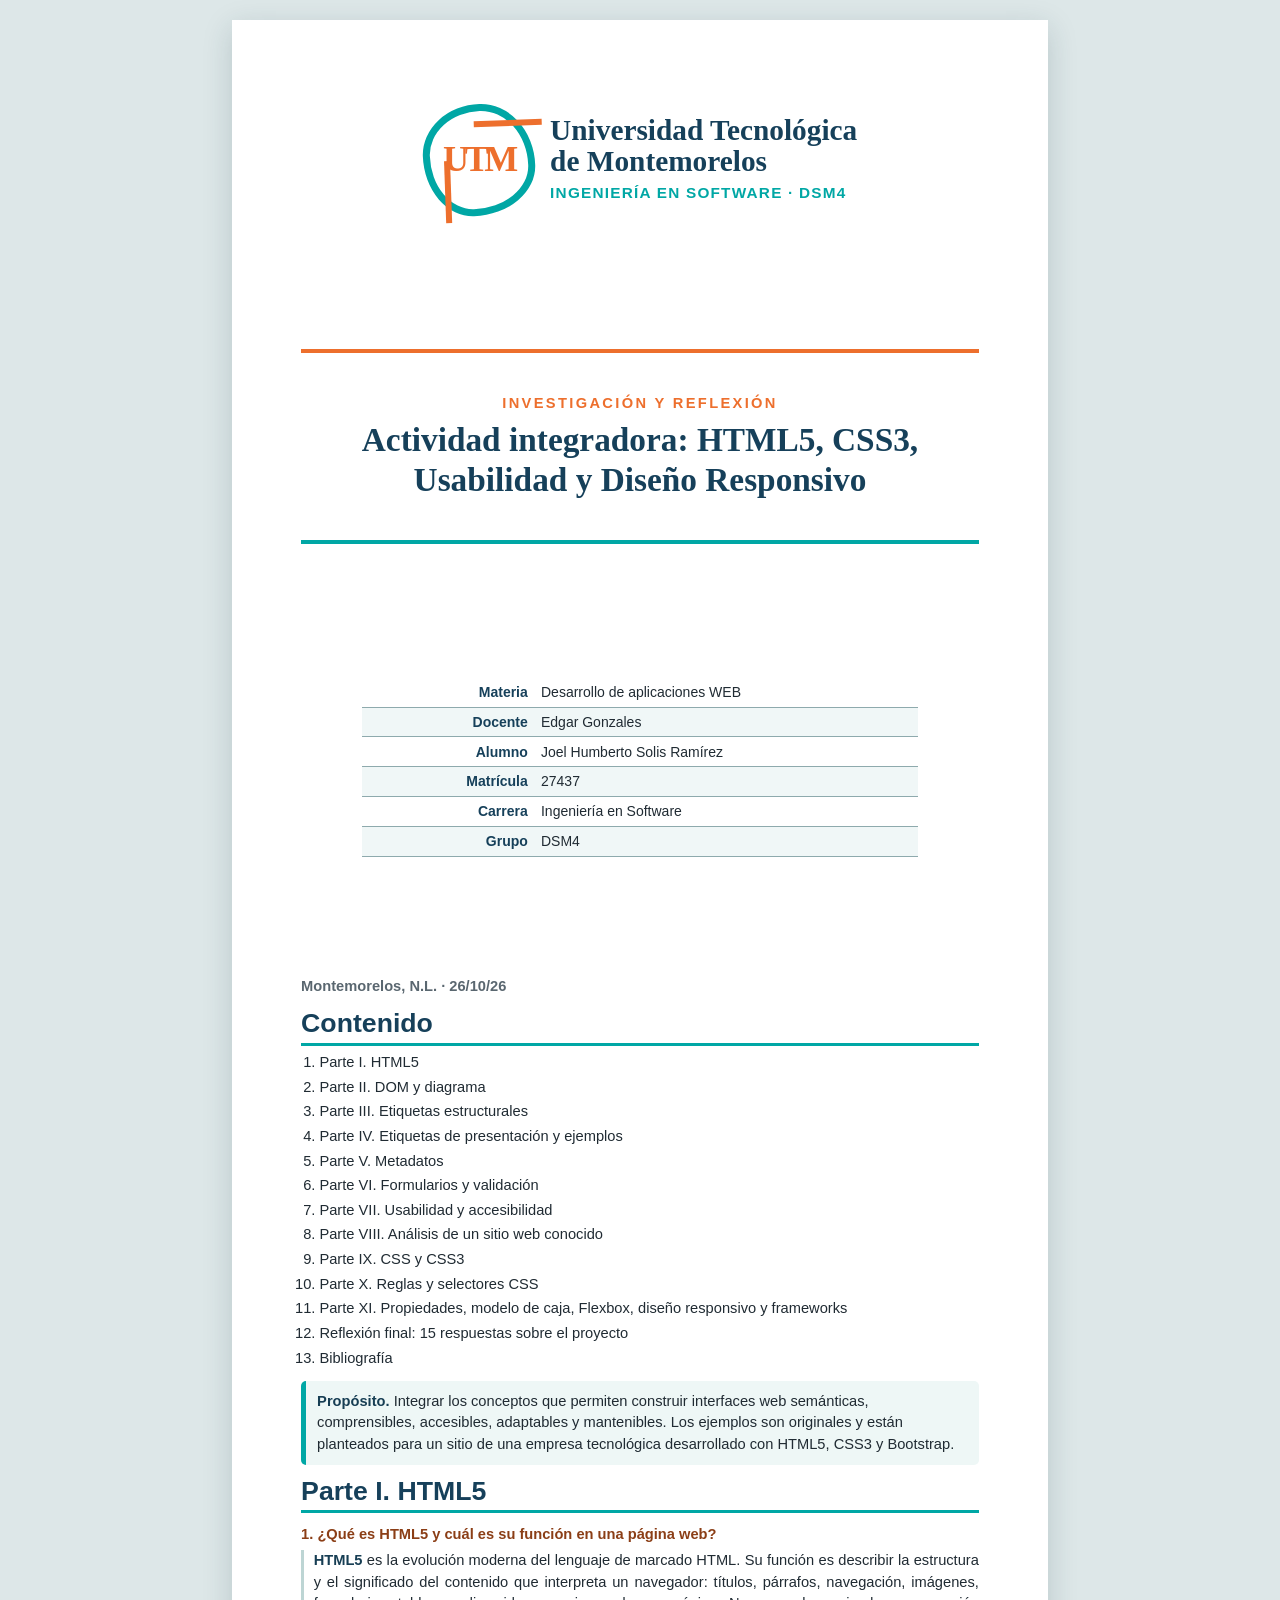
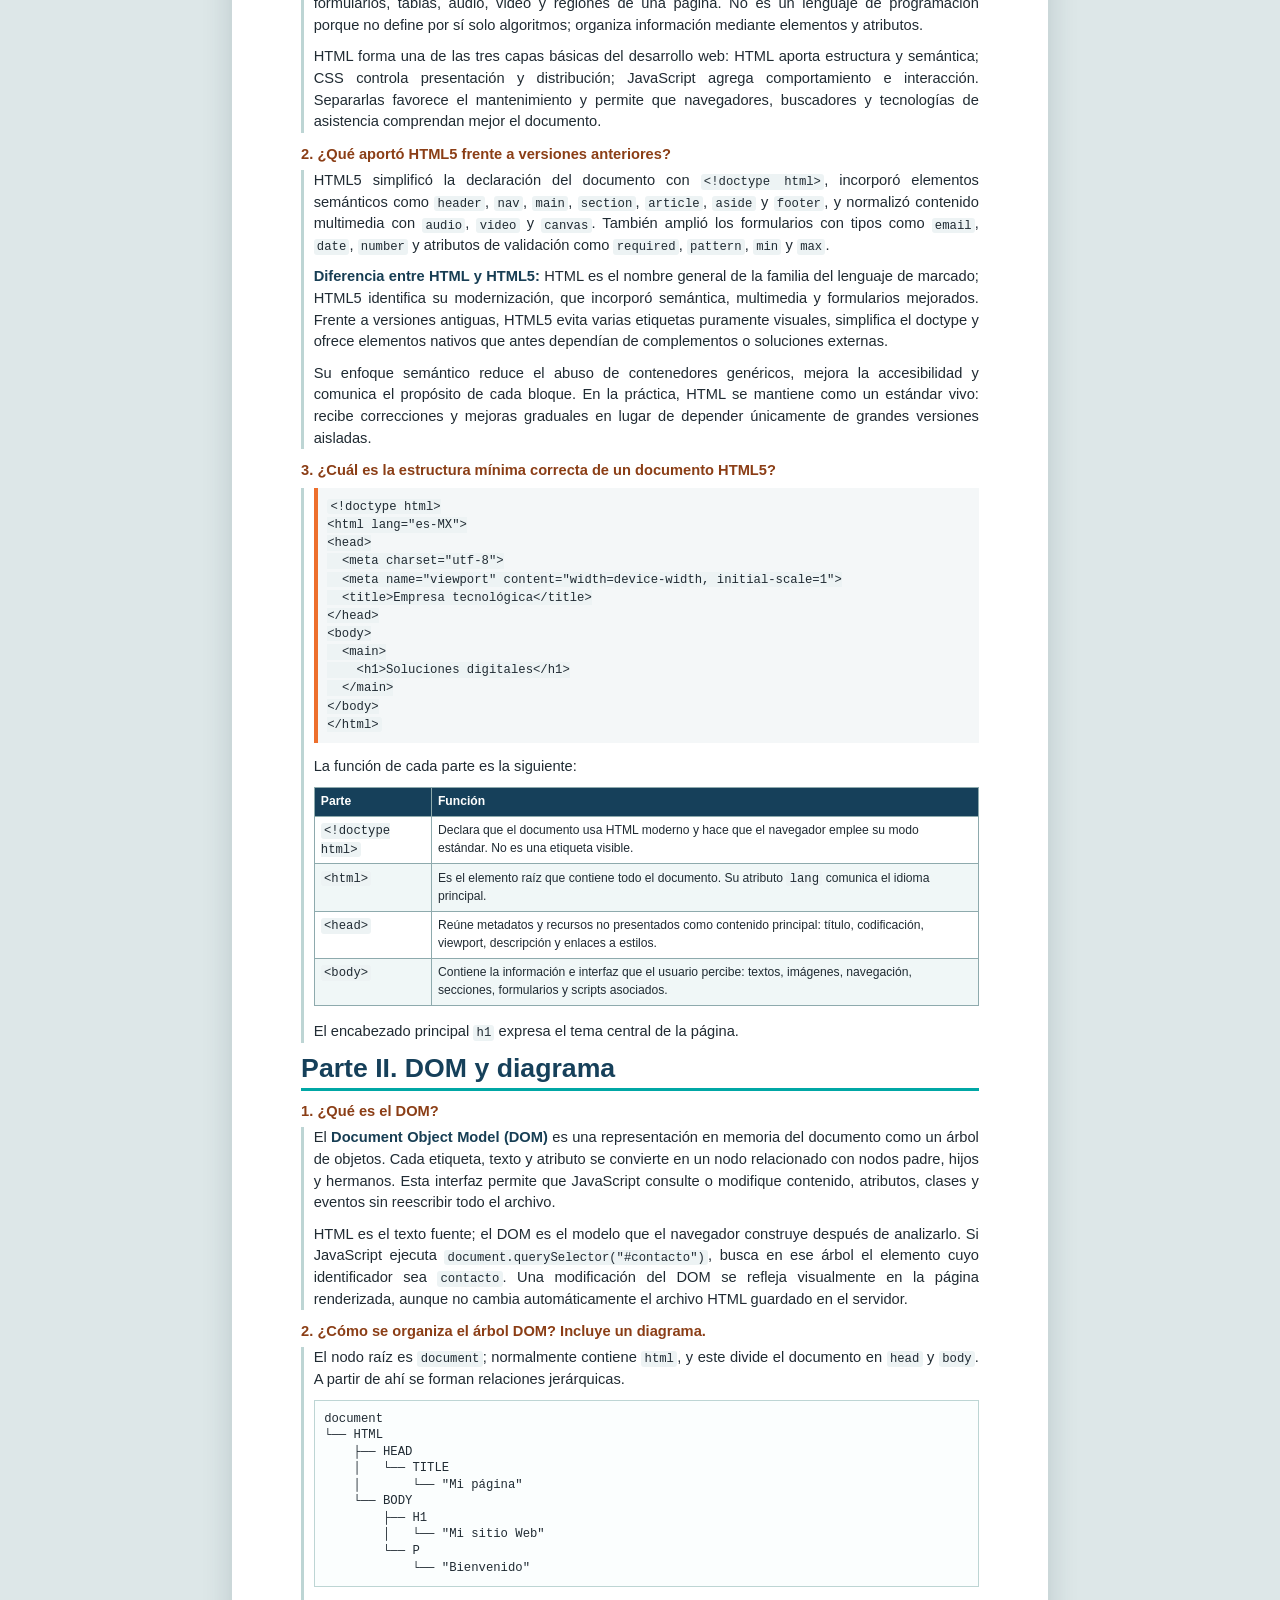
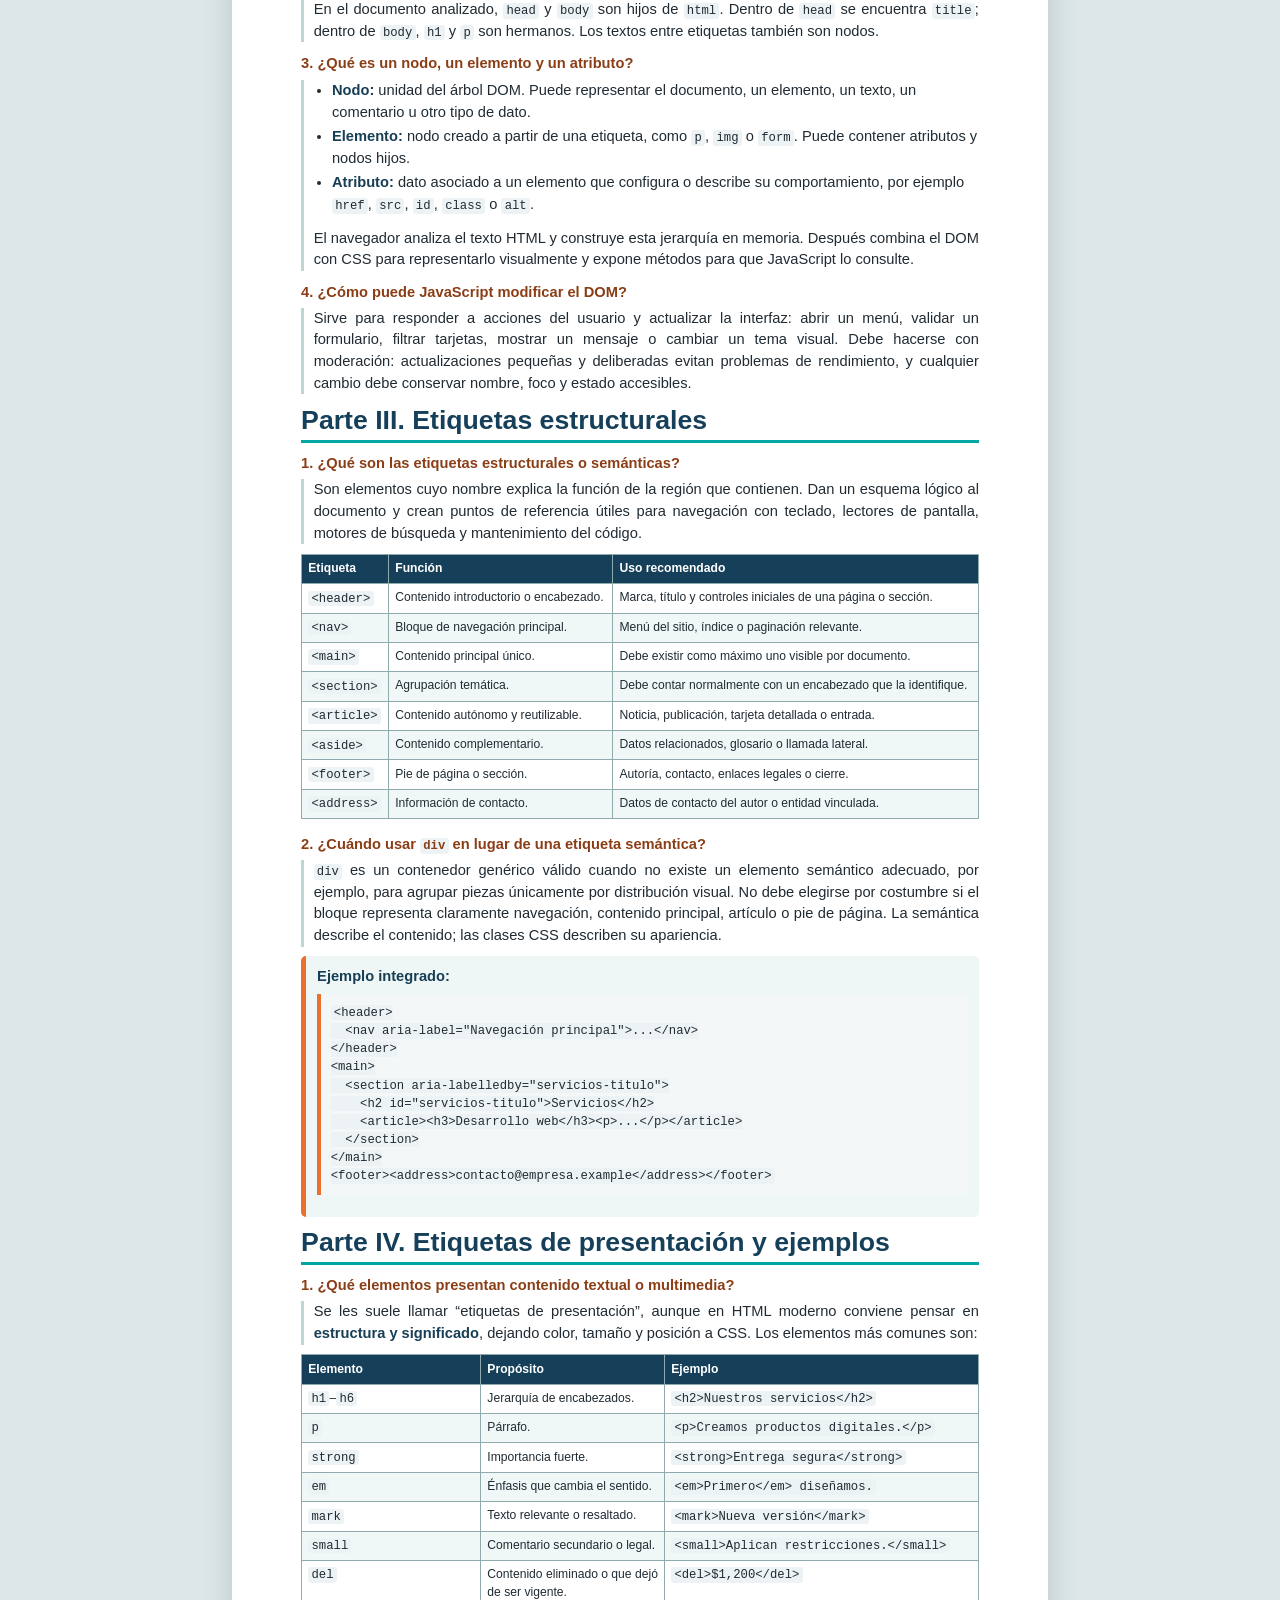
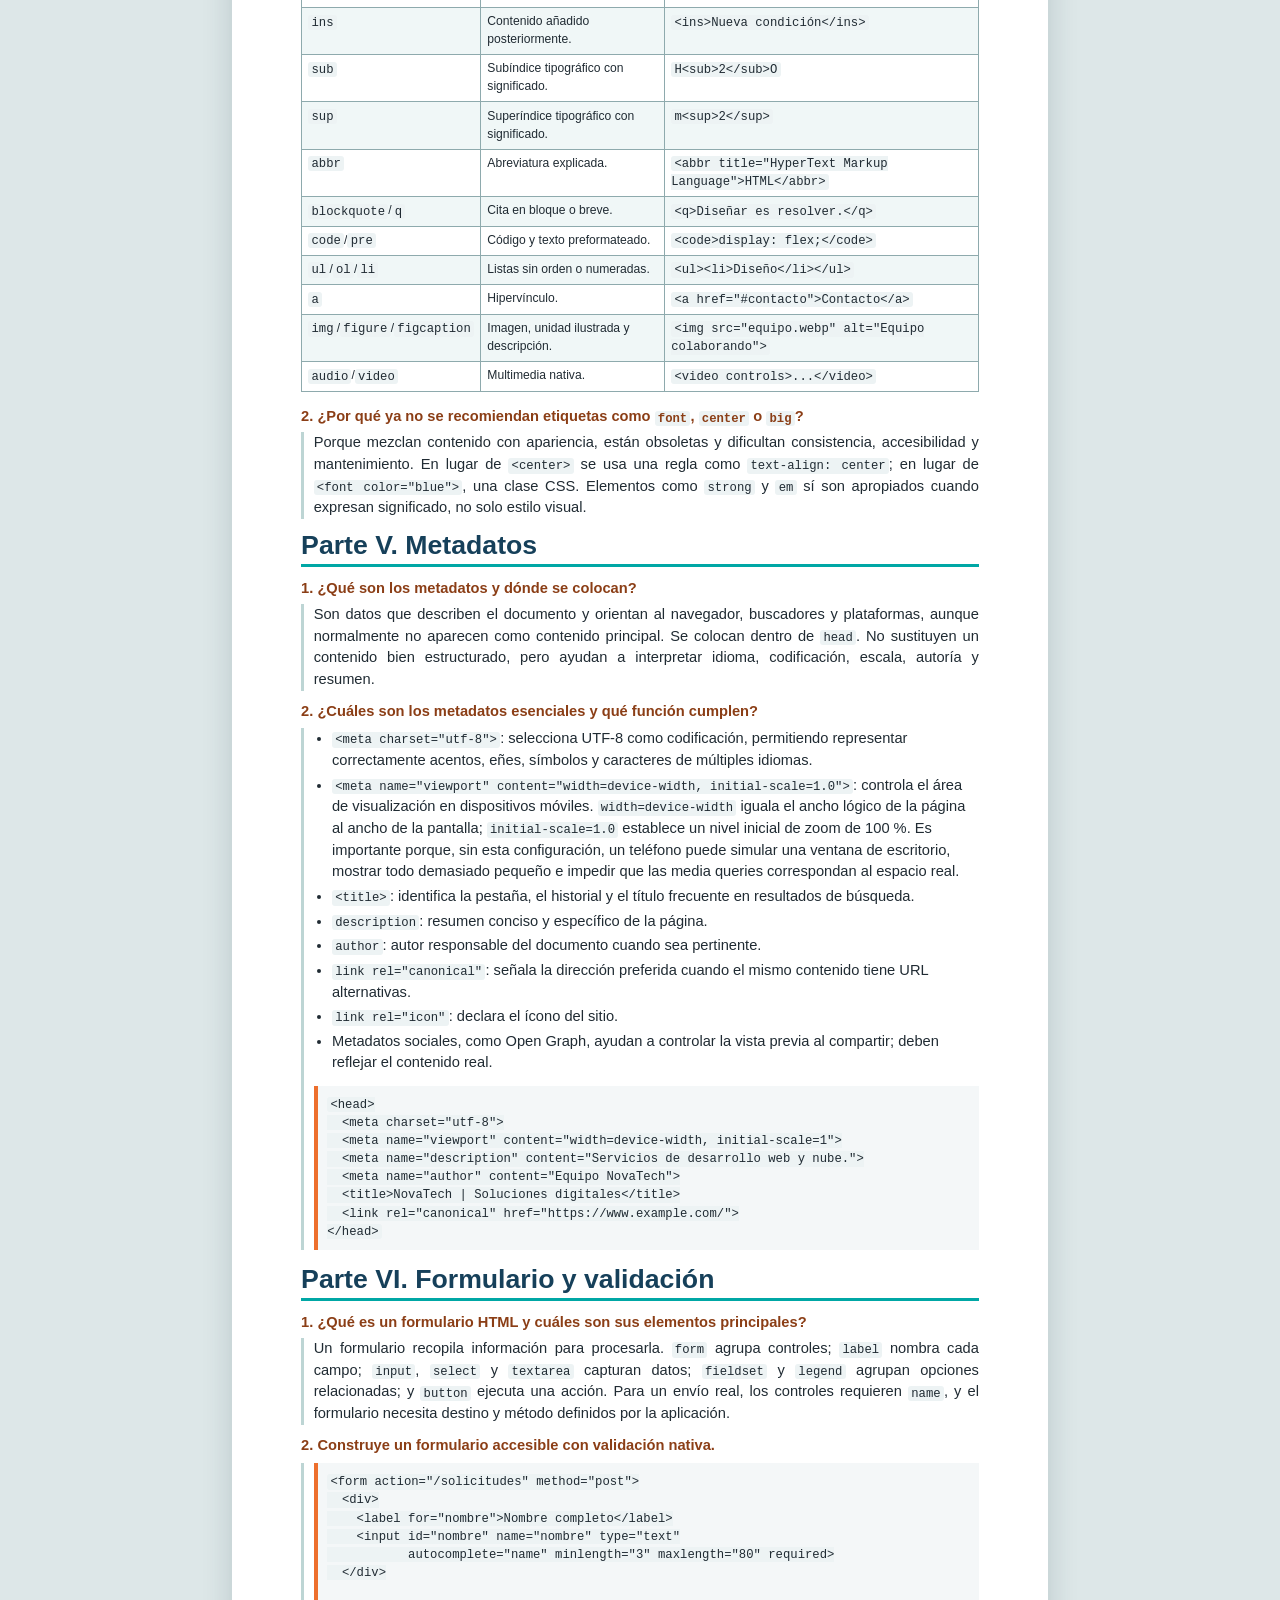
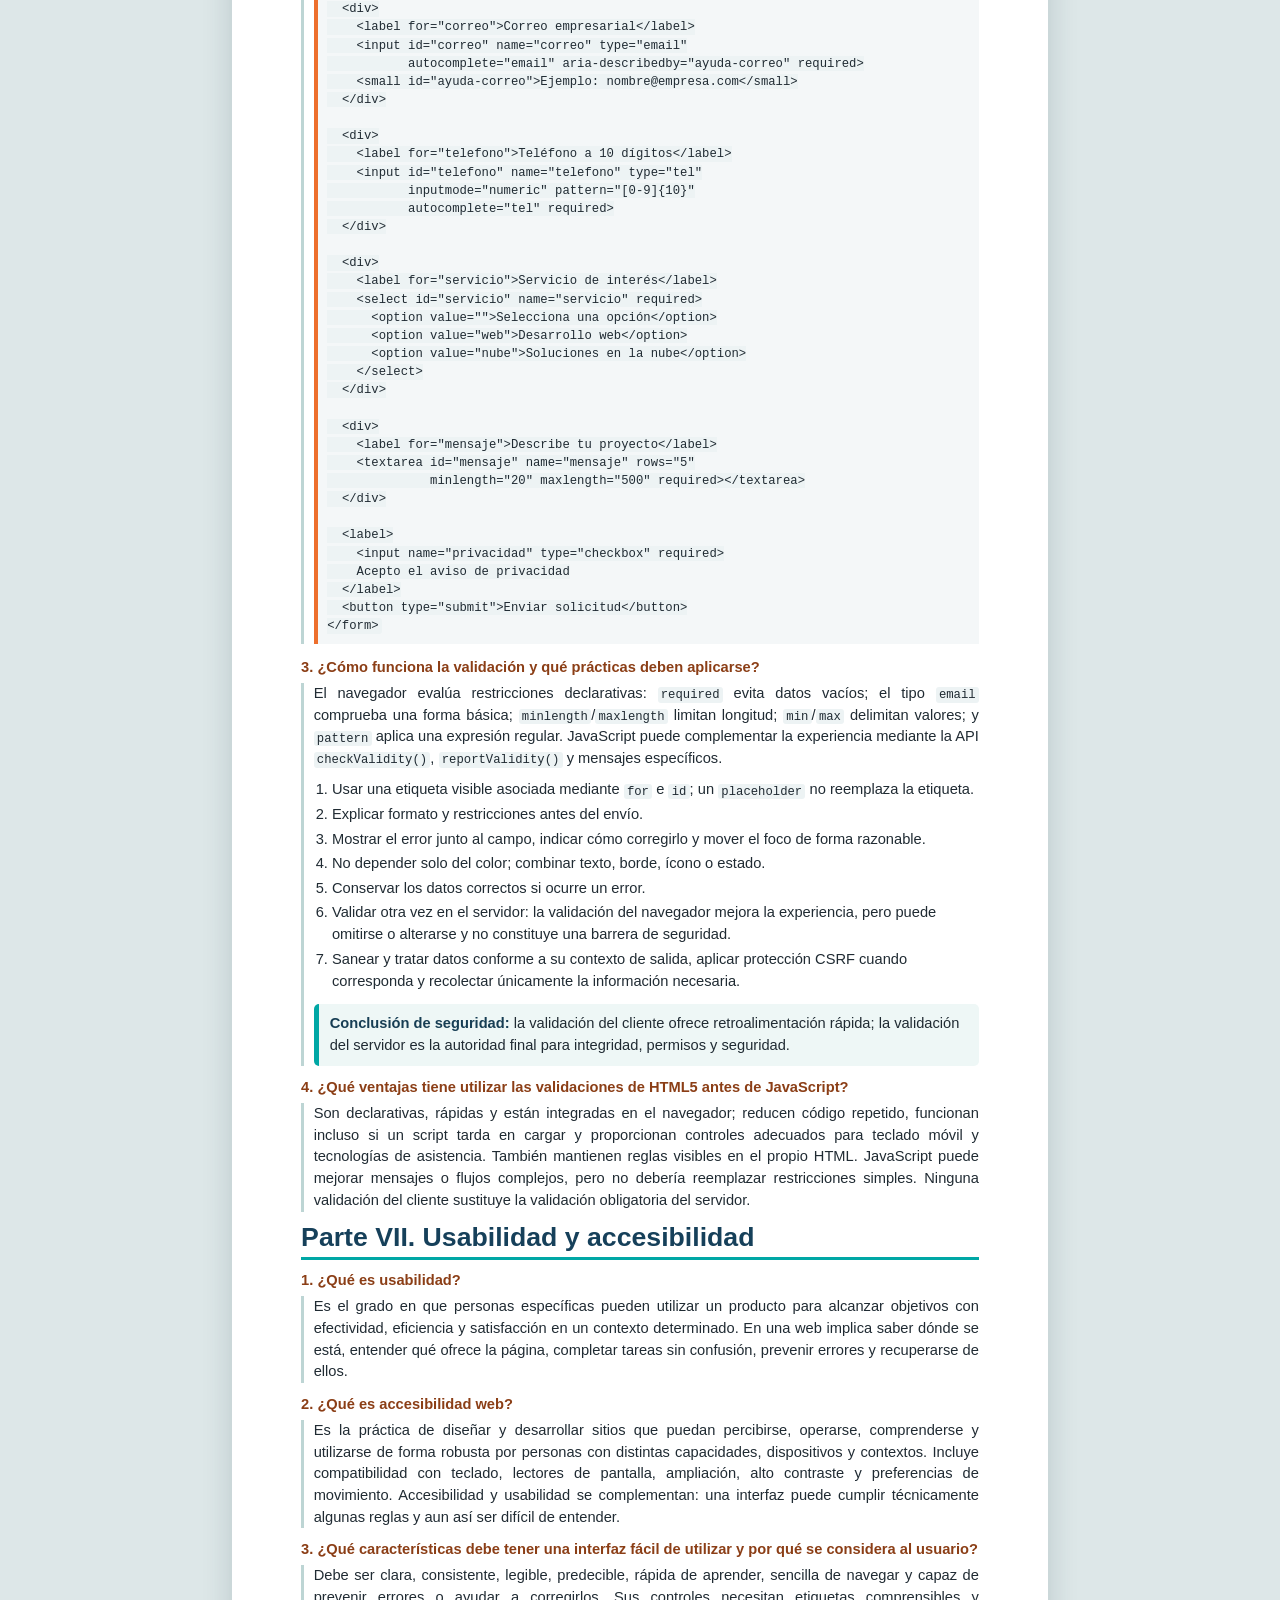
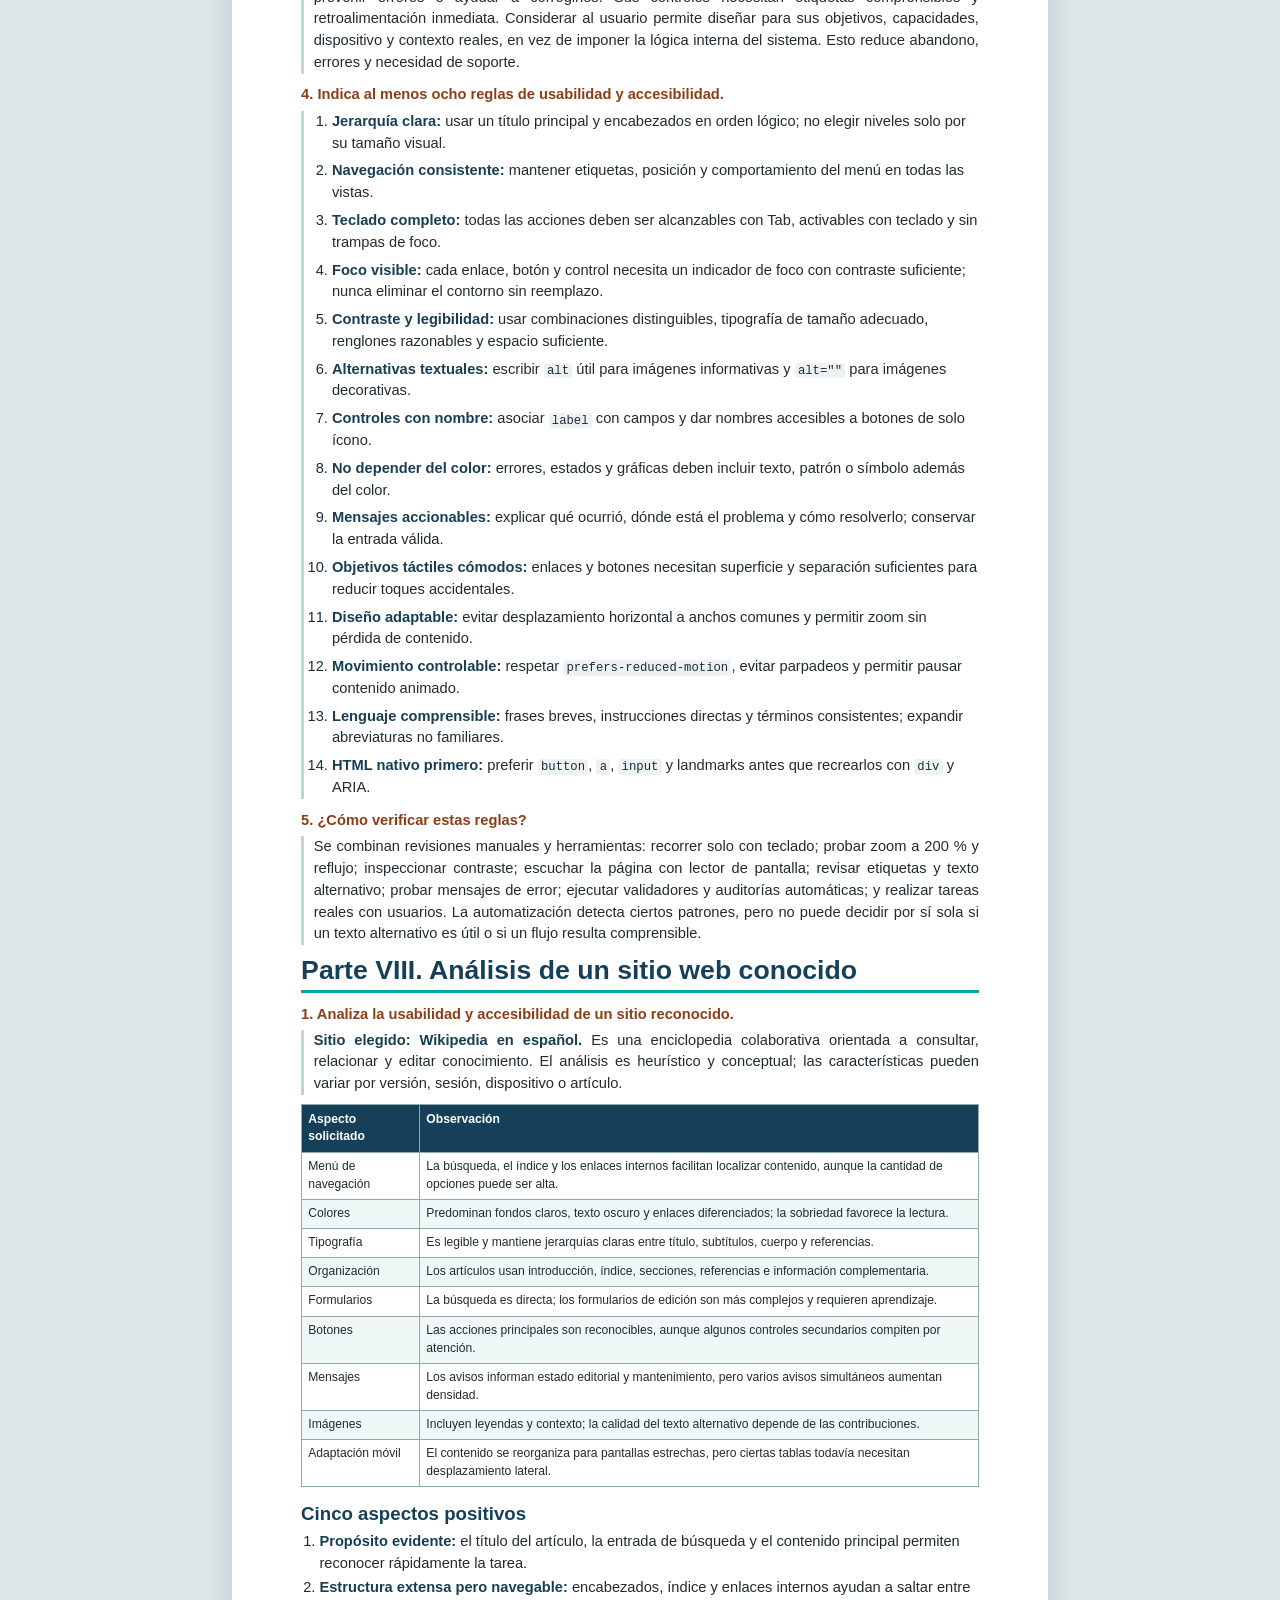
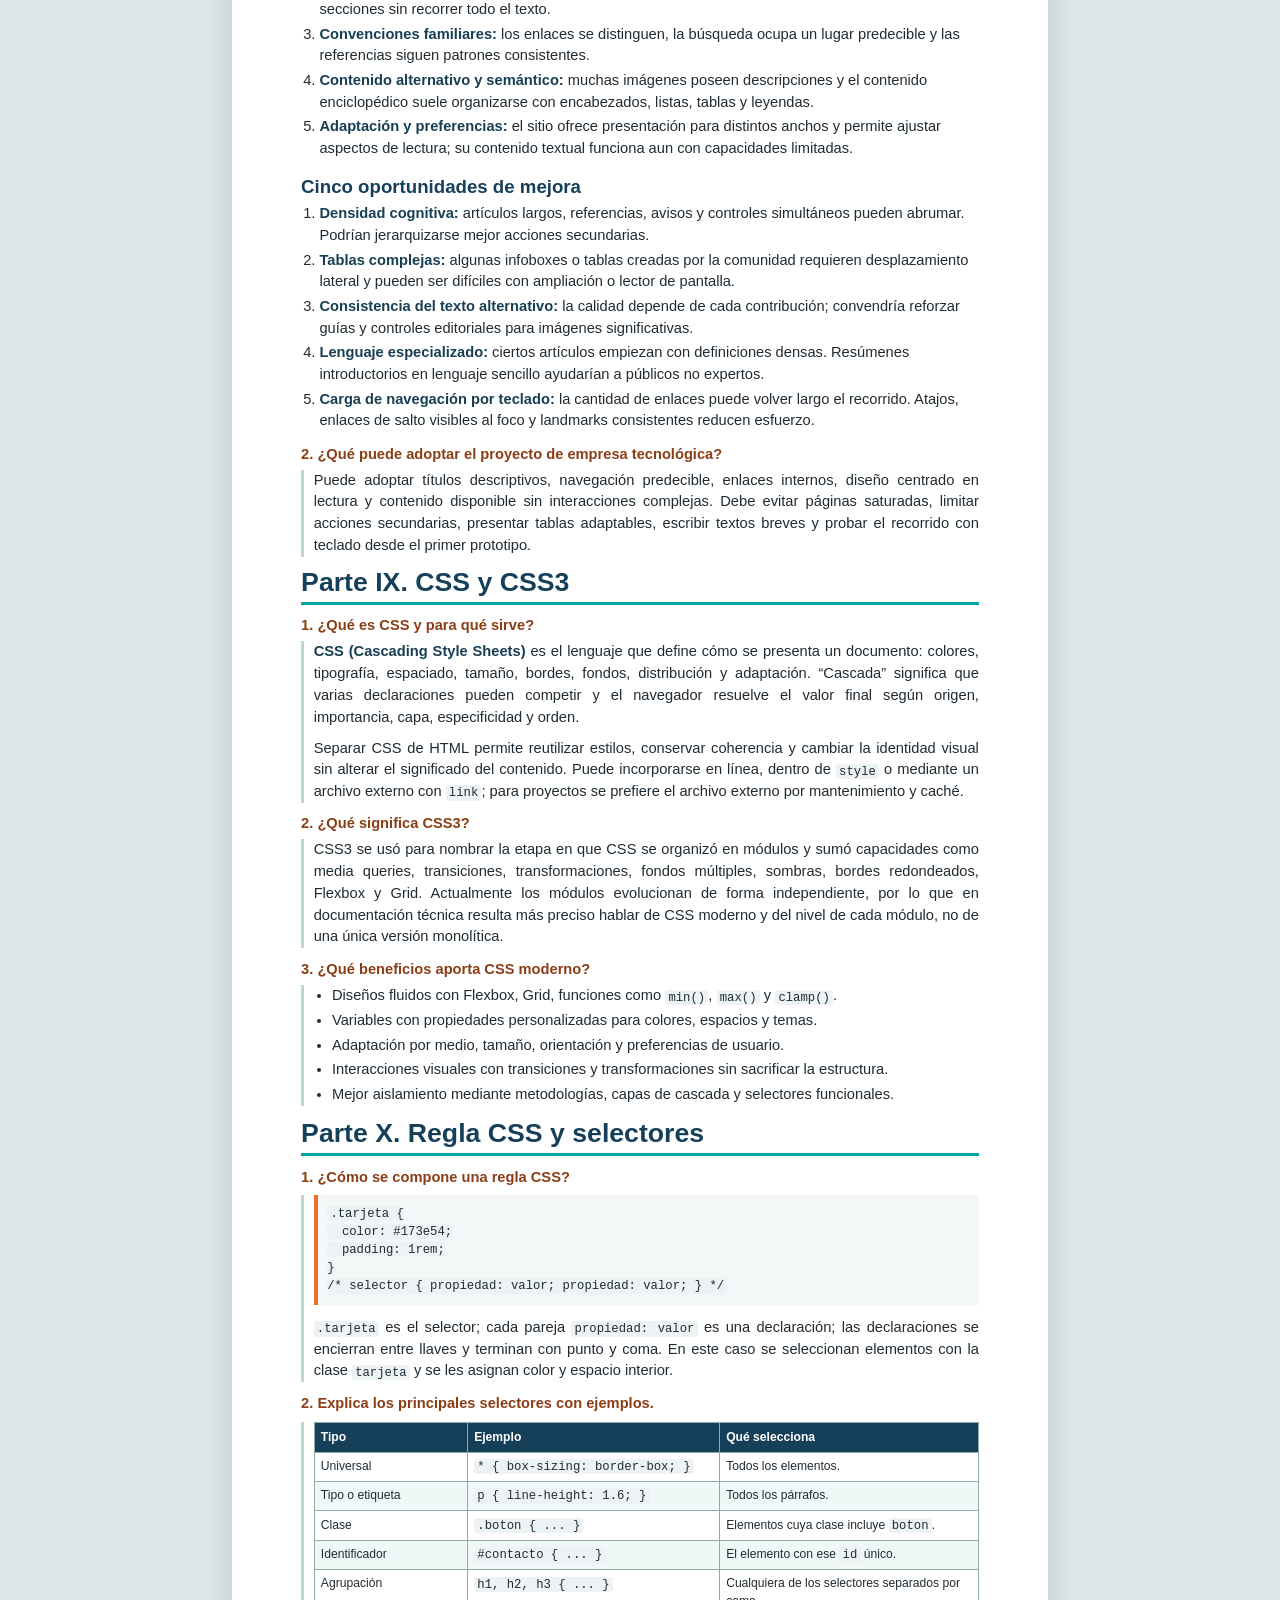
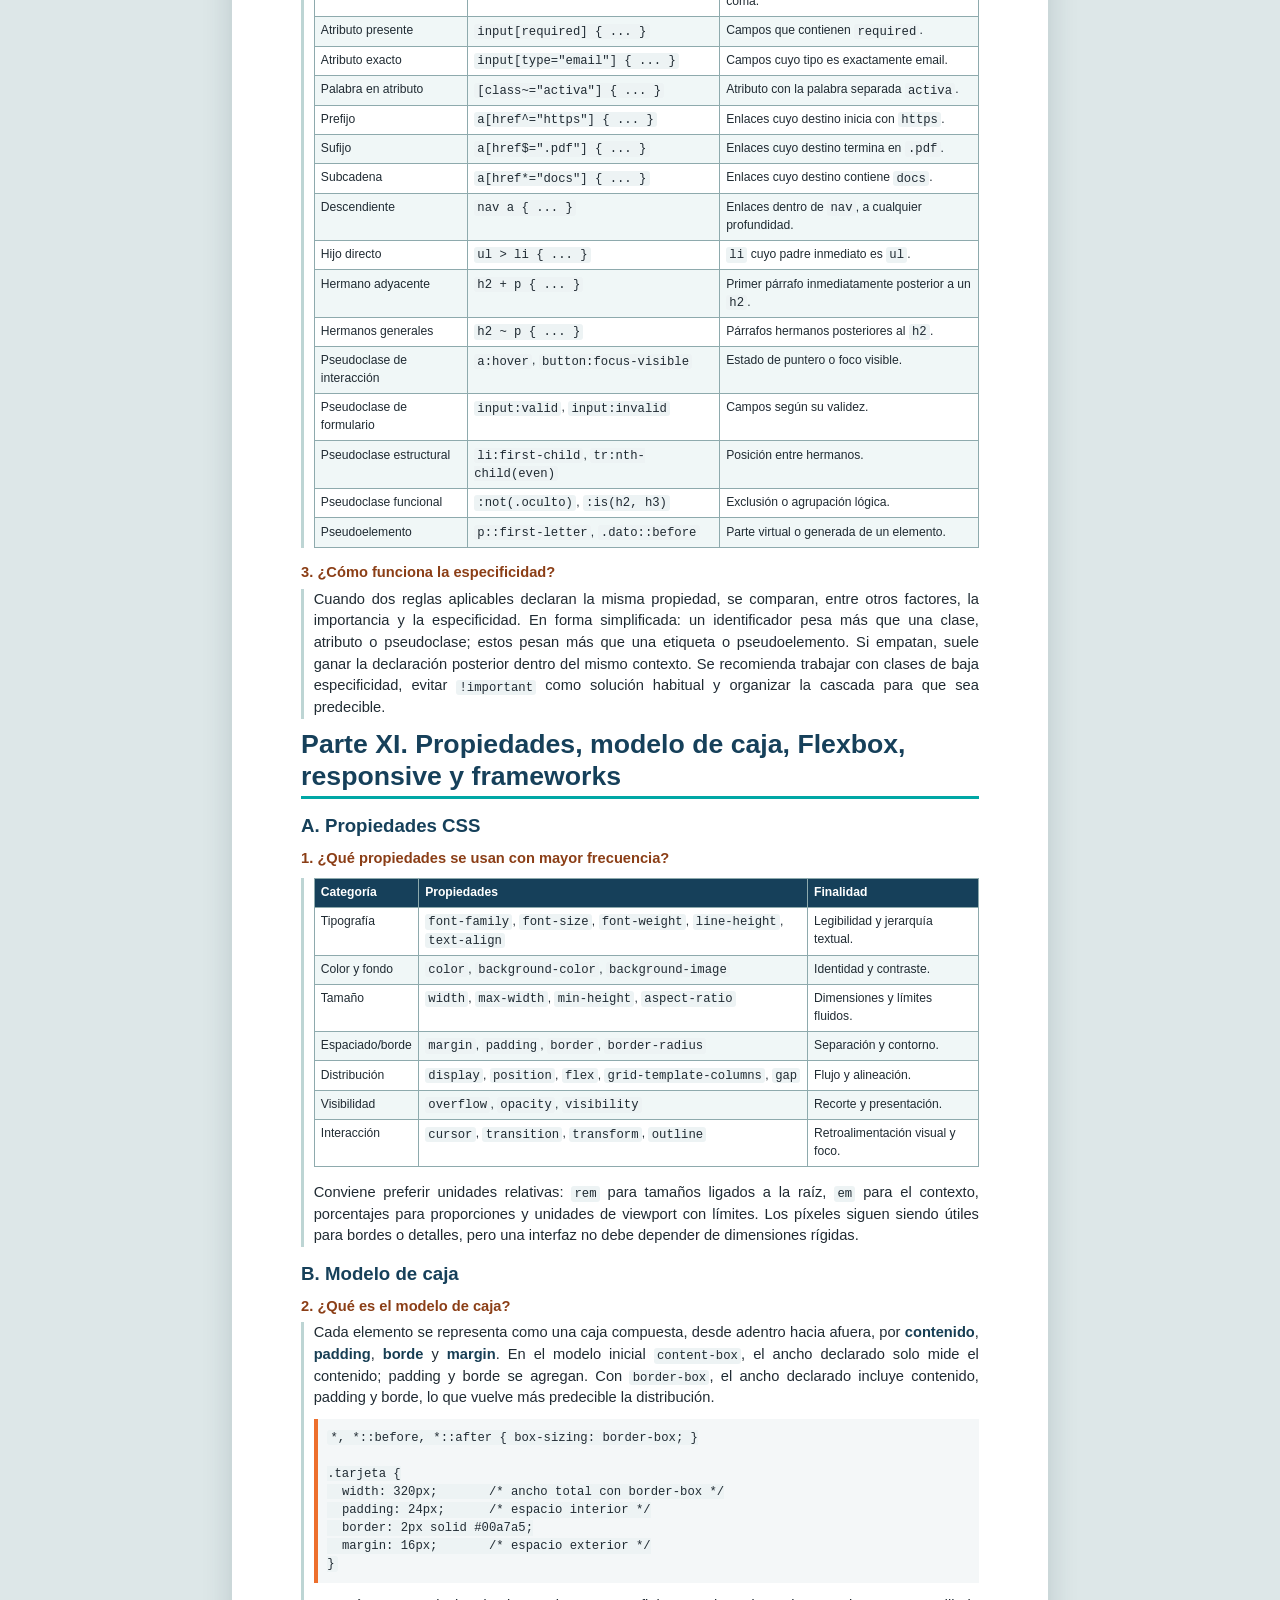
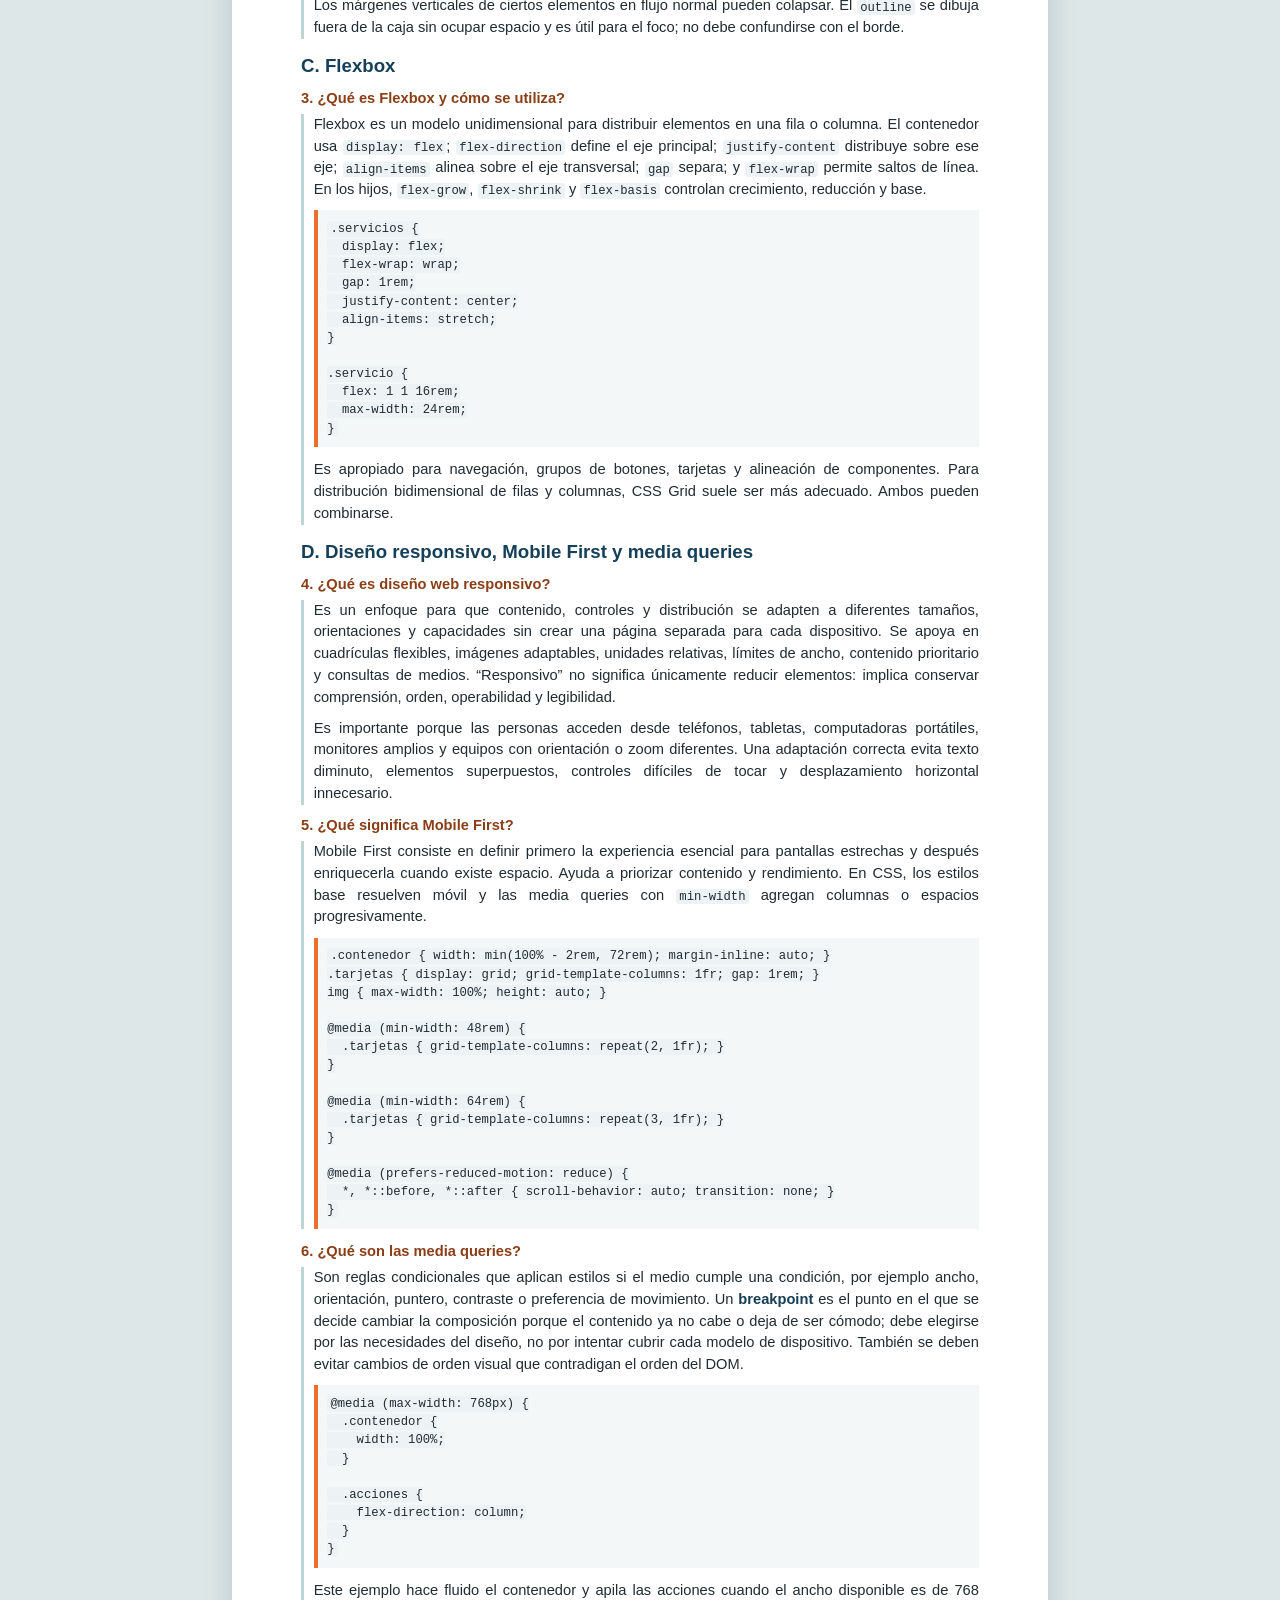
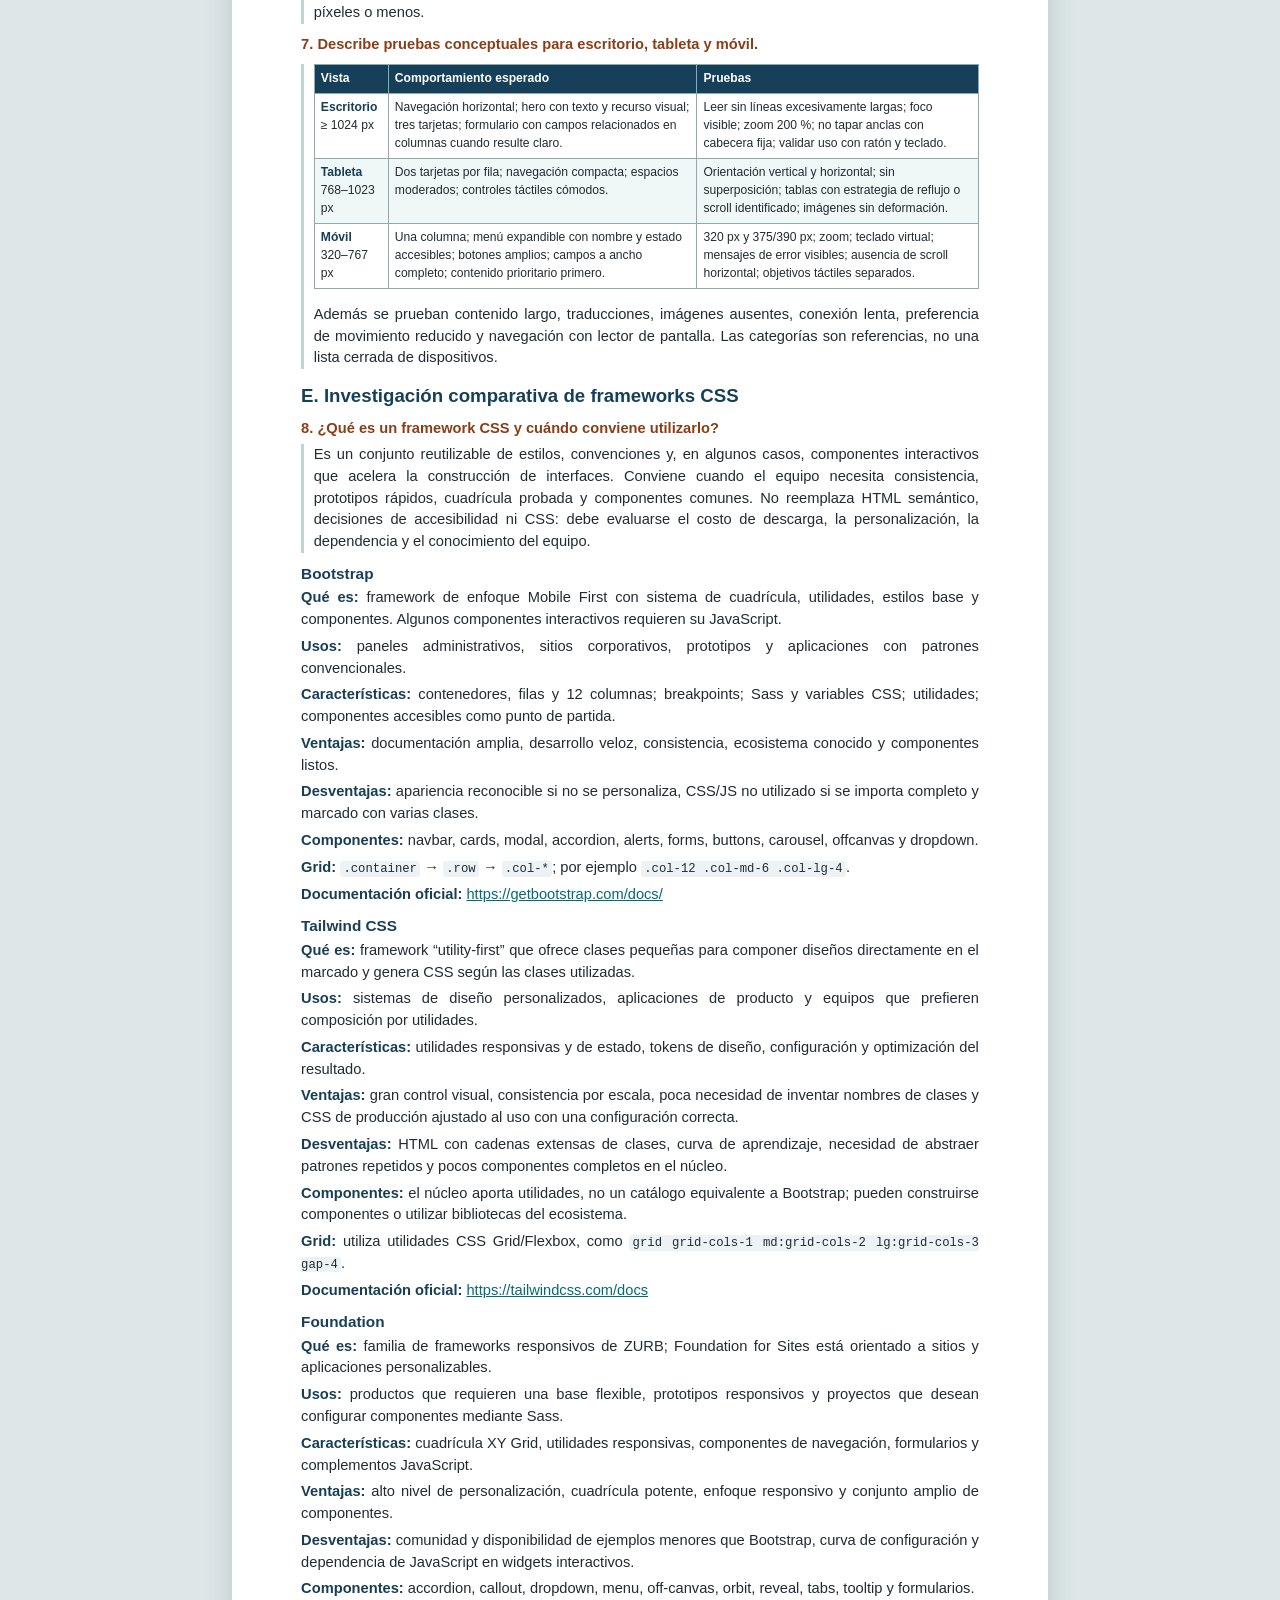
==== commit 389dd02e: "fix: completar requisitos y pulir presentación" ====
--- a/preguntas/investigacion-y-reflexion.html
+++ b/preguntas/investigacion-y-reflexion.html
@@ -346,6 +346,7 @@
     <p class="pregunta">2. ¿Qué aportó HTML5 frente a versiones anteriores?</p>
     <div class="respuesta">
       <p>HTML5 simplificó la declaración del documento con <code>&lt;!doctype html&gt;</code>, incorporó elementos semánticos como <code>header</code>, <code>nav</code>, <code>main</code>, <code>section</code>, <code>article</code>, <code>aside</code> y <code>footer</code>, y normalizó contenido multimedia con <code>audio</code>, <code>video</code> y <code>canvas</code>. También amplió los formularios con tipos como <code>email</code>, <code>date</code>, <code>number</code> y atributos de validación como <code>required</code>, <code>pattern</code>, <code>min</code> y <code>max</code>.</p>
+      <p><strong>Diferencia entre HTML y HTML5:</strong> HTML es el nombre general de la familia del lenguaje de marcado; HTML5 identifica su modernización, que incorporó semántica, multimedia y formularios mejorados. Frente a versiones antiguas, HTML5 evita varias etiquetas puramente visuales, simplifica el doctype y ofrece elementos nativos que antes dependían de complementos o soluciones externas.</p>
       <p>Su enfoque semántico reduce el abuso de contenedores genéricos, mejora la accesibilidad y comunica el propósito de cada bloque. En la práctica, HTML se mantiene como un estándar vivo: recibe correcciones y mejoras graduales en lugar de depender únicamente de grandes versiones aisladas.</p>
     </div>
 
@@ -364,7 +365,17 @@
   &lt;/main&gt;
 &lt;/body&gt;
 &lt;/html&gt;</code></pre>
-      <p>El <code>doctype</code> activa el modo estándar; <code>lang</code> declara el idioma; <code>head</code> contiene metadatos; y <code>body</code> reúne el contenido visible. El encabezado principal <code>h1</code> expresa el tema central.</p>
+      <p>La función de cada parte es la siguiente:</p>
+      <table aria-label="Funciones de la estructura básica HTML5">
+        <thead><tr><th>Parte</th><th>Función</th></tr></thead>
+        <tbody>
+          <tr><td><code>&lt;!doctype html&gt;</code></td><td>Declara que el documento usa HTML moderno y hace que el navegador emplee su modo estándar. No es una etiqueta visible.</td></tr>
+          <tr><td><code>&lt;html&gt;</code></td><td>Es el elemento raíz que contiene todo el documento. Su atributo <code>lang</code> comunica el idioma principal.</td></tr>
+          <tr><td><code>&lt;head&gt;</code></td><td>Reúne metadatos y recursos no presentados como contenido principal: título, codificación, viewport, descripción y enlaces a estilos.</td></tr>
+          <tr><td><code>&lt;body&gt;</code></td><td>Contiene la información e interfaz que el usuario percibe: textos, imágenes, navegación, secciones, formularios y scripts asociados.</td></tr>
+        </tbody>
+      </table>
+      <p>El encabezado principal <code>h1</code> expresa el tema central de la página.</p>
     </div>
   </section>
 
@@ -381,31 +392,29 @@
     <div class="respuesta">
       <p>El nodo raíz es <code>document</code>; normalmente contiene <code>html</code>, y este divide el documento en <code>head</code> y <code>body</code>. A partir de ahí se forman relaciones jerárquicas.</p>
 <pre class="diagrama" aria-label="Diagrama textual del árbol DOM">document
-└── html [lang="es-MX"]
-    ├── head
-    │   ├── meta [charset="utf-8"]
-    │   └── title
-    │       └── "Empresa tecnológica"
-    └── body
-        ├── header
-        │   └── nav
-        │       └── a
-        │           └── "Inicio"
-        └── main
-            ├── section [id="servicios"]
-            │   ├── h1
-            │   │   └── "Soluciones digitales"
-            │   └── article
-            │       └── p
-            └── section [id="contacto"]
-                └── form
-                    ├── label
-                    ├── input [type="email"]
-                    └── button</pre>
-      <p>Por ejemplo, <code>main</code> y <code>header</code> son hermanos porque comparten a <code>body</code> como padre. <code>label</code>, <code>input</code> y <code>button</code> son hijos de <code>form</code>. Los textos entre etiquetas también son nodos.</p>
-    </div>
-
-    <p class="pregunta">3. ¿Para qué sirve manipular el DOM?</p>
+└── HTML
+    ├── HEAD
+    │   └── TITLE
+    │       └── "Mi página"
+    └── BODY
+        ├── H1
+        │   └── "Mi sitio Web"
+        └── P
+            └── "Bienvenido"</pre>
+      <p>En el documento analizado, <code>head</code> y <code>body</code> son hijos de <code>html</code>. Dentro de <code>head</code> se encuentra <code>title</code>; dentro de <code>body</code>, <code>h1</code> y <code>p</code> son hermanos. Los textos entre etiquetas también son nodos.</p>
+    </div>
+
+    <p class="pregunta">3. ¿Qué es un nodo, un elemento y un atributo?</p>
+    <div class="respuesta">
+      <ul>
+        <li><strong>Nodo:</strong> unidad del árbol DOM. Puede representar el documento, un elemento, un texto, un comentario u otro tipo de dato.</li>
+        <li><strong>Elemento:</strong> nodo creado a partir de una etiqueta, como <code>p</code>, <code>img</code> o <code>form</code>. Puede contener atributos y nodos hijos.</li>
+        <li><strong>Atributo:</strong> dato asociado a un elemento que configura o describe su comportamiento, por ejemplo <code>href</code>, <code>src</code>, <code>id</code>, <code>class</code> o <code>alt</code>.</li>
+      </ul>
+      <p>El navegador analiza el texto HTML y construye esta jerarquía en memoria. Después combina el DOM con CSS para representarlo visualmente y expone métodos para que JavaScript lo consulte.</p>
+    </div>
+
+    <p class="pregunta">4. ¿Cómo puede JavaScript modificar el DOM?</p>
     <div class="respuesta">
       <p>Sirve para responder a acciones del usuario y actualizar la interfaz: abrir un menú, validar un formulario, filtrar tarjetas, mostrar un mensaje o cambiar un tema visual. Debe hacerse con moderación: actualizaciones pequeñas y deliberadas evitan problemas de rendimiento, y cualquier cambio debe conservar nombre, foco y estado accesibles.</p>
     </div>
@@ -470,6 +479,10 @@
         <tr><td><code>em</code></td><td>Énfasis que cambia el sentido.</td><td><code>&lt;em&gt;Primero&lt;/em&gt; diseñamos.</code></td></tr>
         <tr><td><code>mark</code></td><td>Texto relevante o resaltado.</td><td><code>&lt;mark&gt;Nueva versión&lt;/mark&gt;</code></td></tr>
         <tr><td><code>small</code></td><td>Comentario secundario o legal.</td><td><code>&lt;small&gt;Aplican restricciones.&lt;/small&gt;</code></td></tr>
+        <tr><td><code>del</code></td><td>Contenido eliminado o que dejó de ser vigente.</td><td><code>&lt;del&gt;$1,200&lt;/del&gt;</code></td></tr>
+        <tr><td><code>ins</code></td><td>Contenido añadido posteriormente.</td><td><code>&lt;ins&gt;Nueva condición&lt;/ins&gt;</code></td></tr>
+        <tr><td><code>sub</code></td><td>Subíndice tipográfico con significado.</td><td><code>H&lt;sub&gt;2&lt;/sub&gt;O</code></td></tr>
+        <tr><td><code>sup</code></td><td>Superíndice tipográfico con significado.</td><td><code>m&lt;sup&gt;2&lt;/sup&gt;</code></td></tr>
         <tr><td><code>abbr</code></td><td>Abreviatura explicada.</td><td><code>&lt;abbr title="HyperText Markup Language"&gt;HTML&lt;/abbr&gt;</code></td></tr>
         <tr><td><code>blockquote</code>/<code>q</code></td><td>Cita en bloque o breve.</td><td><code>&lt;q&gt;Diseñar es resolver.&lt;/q&gt;</code></td></tr>
         <tr><td><code>code</code>/<code>pre</code></td><td>Código y texto preformateado.</td><td><code>&lt;code&gt;display: flex;&lt;/code&gt;</code></td></tr>
@@ -497,8 +510,8 @@
     <p class="pregunta">2. ¿Cuáles son los metadatos esenciales y qué función cumplen?</p>
     <div class="respuesta">
       <ul>
-        <li><code>&lt;meta charset="utf-8"&gt;</code>: habilita una codificación amplia y evita caracteres españoles dañados.</li>
-        <li><code>&lt;meta name="viewport" content="width=device-width, initial-scale=1"&gt;</code>: adapta el ancho lógico al dispositivo y permite diseño responsivo.</li>
+        <li><code>&lt;meta charset="utf-8"&gt;</code>: selecciona UTF-8 como codificación, permitiendo representar correctamente acentos, eñes, símbolos y caracteres de múltiples idiomas.</li>
+        <li><code>&lt;meta name="viewport" content="width=device-width, initial-scale=1.0"&gt;</code>: controla el área de visualización en dispositivos móviles. <code>width=device-width</code> iguala el ancho lógico de la página al ancho de la pantalla; <code>initial-scale=1.0</code> establece un nivel inicial de zoom de 100 %. Es importante porque, sin esta configuración, un teléfono puede simular una ventana de escritorio, mostrar todo demasiado pequeño e impedir que las media queries correspondan al espacio real.</li>
         <li><code>&lt;title&gt;</code>: identifica la pestaña, el historial y el título frecuente en resultados de búsqueda.</li>
         <li><code>description</code>: resumen conciso y específico de la página.</li>
         <li><code>author</code>: autor responsable del documento cuando sea pertinente.</li>
@@ -585,6 +598,10 @@
       </ol>
       <div class="nota"><strong>Conclusión de seguridad:</strong> la validación del cliente ofrece retroalimentación rápida; la validación del servidor es la autoridad final para integridad, permisos y seguridad.</div>
     </div>
+    <p class="pregunta">4. ¿Qué ventajas tiene utilizar las validaciones de HTML5 antes de JavaScript?</p>
+    <div class="respuesta">
+      <p>Son declarativas, rápidas y están integradas en el navegador; reducen código repetido, funcionan incluso si un script tarda en cargar y proporcionan controles adecuados para teclado móvil y tecnologías de asistencia. También mantienen reglas visibles en el propio HTML. JavaScript puede mejorar mensajes o flujos complejos, pero no debería reemplazar restricciones simples. Ninguna validación del cliente sustituye la validación obligatoria del servidor.</p>
+    </div>
   </section>
 
   <section class="seccion" id="parte-vii" aria-labelledby="h-parte-vii">
@@ -600,7 +617,12 @@
       <p>Es la práctica de diseñar y desarrollar sitios que puedan percibirse, operarse, comprenderse y utilizarse de forma robusta por personas con distintas capacidades, dispositivos y contextos. Incluye compatibilidad con teclado, lectores de pantalla, ampliación, alto contraste y preferencias de movimiento. Accesibilidad y usabilidad se complementan: una interfaz puede cumplir técnicamente algunas reglas y aun así ser difícil de entender.</p>
     </div>
 
-    <p class="pregunta">3. Indica al menos ocho reglas de usabilidad y accesibilidad.</p>
+    <p class="pregunta">3. ¿Qué características debe tener una interfaz fácil de utilizar y por qué se considera al usuario?</p>
+    <div class="respuesta">
+      <p>Debe ser clara, consistente, legible, predecible, rápida de aprender, sencilla de navegar y capaz de prevenir errores o ayudar a corregirlos. Sus controles necesitan etiquetas comprensibles y retroalimentación inmediata. Considerar al usuario permite diseñar para sus objetivos, capacidades, dispositivo y contexto reales, en vez de imponer la lógica interna del sistema. Esto reduce abandono, errores y necesidad de soporte.</p>
+    </div>
+
+    <p class="pregunta">4. Indica al menos ocho reglas de usabilidad y accesibilidad.</p>
     <div class="respuesta">
       <ol class="lista-reglas">
         <li><strong>Jerarquía clara:</strong> usar un título principal y encabezados en orden lógico; no elegir niveles solo por su tamaño visual.</li>
@@ -620,7 +642,7 @@
       </ol>
     </div>
 
-    <p class="pregunta">4. ¿Cómo verificar estas reglas?</p>
+    <p class="pregunta">5. ¿Cómo verificar estas reglas?</p>
     <div class="respuesta">
       <p>Se combinan revisiones manuales y herramientas: recorrer solo con teclado; probar zoom a 200 % y reflujo; inspeccionar contraste; escuchar la página con lector de pantalla; revisar etiquetas y texto alternativo; probar mensajes de error; ejecutar validadores y auditorías automáticas; y realizar tareas reales con usuarios. La automatización detecta ciertos patrones, pero no puede decidir por sí sola si un texto alternativo es útil o si un flujo resulta comprensible.</p>
     </div>
@@ -633,6 +655,21 @@
     <div class="respuesta">
       <p><strong>Sitio elegido: Wikipedia en español.</strong> Es una enciclopedia colaborativa orientada a consultar, relacionar y editar conocimiento. El análisis es heurístico y conceptual; las características pueden variar por versión, sesión, dispositivo o artículo.</p>
     </div>
+
+    <table aria-label="Análisis detallado de Wikipedia">
+      <thead><tr><th>Aspecto solicitado</th><th>Observación</th></tr></thead>
+      <tbody>
+        <tr><td>Menú de navegación</td><td>La búsqueda, el índice y los enlaces internos facilitan localizar contenido, aunque la cantidad de opciones puede ser alta.</td></tr>
+        <tr><td>Colores</td><td>Predominan fondos claros, texto oscuro y enlaces diferenciados; la sobriedad favorece la lectura.</td></tr>
+        <tr><td>Tipografía</td><td>Es legible y mantiene jerarquías claras entre título, subtítulos, cuerpo y referencias.</td></tr>
+        <tr><td>Organización</td><td>Los artículos usan introducción, índice, secciones, referencias e información complementaria.</td></tr>
+        <tr><td>Formularios</td><td>La búsqueda es directa; los formularios de edición son más complejos y requieren aprendizaje.</td></tr>
+        <tr><td>Botones</td><td>Las acciones principales son reconocibles, aunque algunos controles secundarios compiten por atención.</td></tr>
+        <tr><td>Mensajes</td><td>Los avisos informan estado editorial y mantenimiento, pero varios avisos simultáneos aumentan densidad.</td></tr>
+        <tr><td>Imágenes</td><td>Incluyen leyendas y contexto; la calidad del texto alternativo depende de las contribuciones.</td></tr>
+        <tr><td>Adaptación móvil</td><td>El contenido se reorganiza para pantallas estrechas, pero ciertas tablas todavía necesitan desplazamiento lateral.</td></tr>
+      </tbody>
+    </table>
 
     <h3>Cinco aspectos positivos</h3>
     <ol>
@@ -791,6 +828,7 @@
     <p class="pregunta">4. ¿Qué es diseño web responsivo?</p>
     <div class="respuesta">
       <p>Es un enfoque para que contenido, controles y distribución se adapten a diferentes tamaños, orientaciones y capacidades sin crear una página separada para cada dispositivo. Se apoya en cuadrículas flexibles, imágenes adaptables, unidades relativas, límites de ancho, contenido prioritario y consultas de medios. “Responsivo” no significa únicamente reducir elementos: implica conservar comprensión, orden, operabilidad y legibilidad.</p>
+      <p>Es importante porque las personas acceden desde teléfonos, tabletas, computadoras portátiles, monitores amplios y equipos con orientación o zoom diferentes. Una adaptación correcta evita texto diminuto, elementos superpuestos, controles difíciles de tocar y desplazamiento horizontal innecesario.</p>
     </div>
 
     <p class="pregunta">5. ¿Qué significa Mobile First?</p>
@@ -815,7 +853,17 @@
 
     <p class="pregunta">6. ¿Qué son las media queries?</p>
     <div class="respuesta">
-      <p>Son reglas condicionales que aplican estilos si el medio cumple una condición, por ejemplo ancho, orientación, puntero, contraste o preferencia de movimiento. Los puntos de quiebre deben elegirse cuando el contenido deja de funcionar bien, no por intentar cubrir cada modelo de dispositivo. También se deben evitar cambios de orden visual que contradigan el orden del DOM.</p>
+      <p>Son reglas condicionales que aplican estilos si el medio cumple una condición, por ejemplo ancho, orientación, puntero, contraste o preferencia de movimiento. Un <strong>breakpoint</strong> es el punto en el que se decide cambiar la composición porque el contenido ya no cabe o deja de ser cómodo; debe elegirse por las necesidades del diseño, no por intentar cubrir cada modelo de dispositivo. También se deben evitar cambios de orden visual que contradigan el orden del DOM.</p>
+<pre><code>@media (max-width: 768px) {
+  .contenedor {
+    width: 100%;
+  }
+
+  .acciones {
+    flex-direction: column;
+  }
+}</code></pre>
+      <p>Este ejemplo hace fluido el contenedor y apila las acciones cuando el ancho disponible es de 768 píxeles o menos.</p>
     </div>
 
     <p class="pregunta">7. Describe pruebas conceptuales para escritorio, tableta y móvil.</p>
